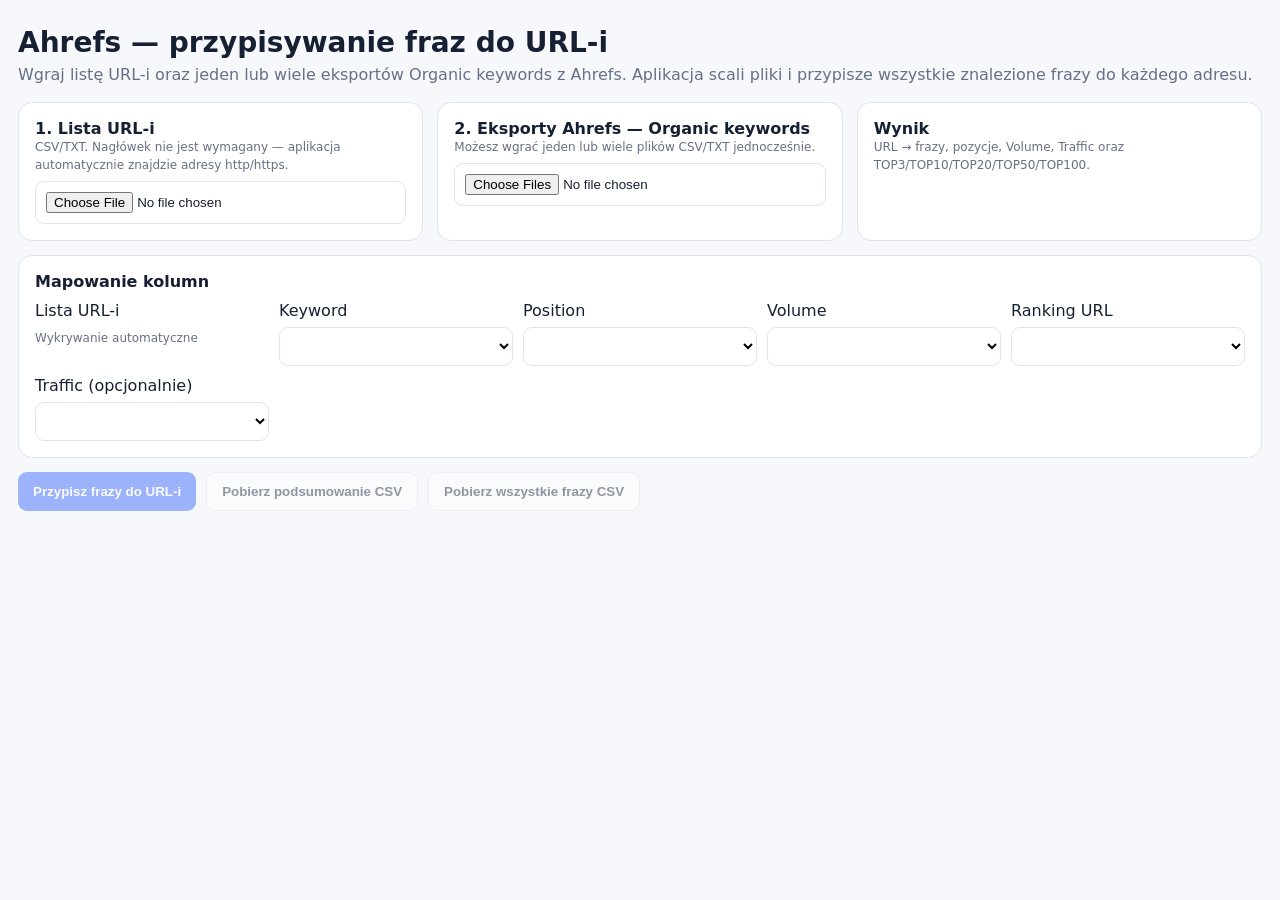
==== app.html @ c2acf561 "Copy keyword list to clipboard" ====
<!doctype html><html lang="pl"><head><meta charset="utf-8"><meta name="viewport" content="width=device-width,initial-scale=1"><title>Ahrefs URL Keywords</title><style>:root{--bg:#f6f8fc;--card:#fff;--text:#172033;--muted:#667085;--line:#dfe5ee;--accent:#315efb;--good:#137a4b;--bad:#c43f3f}*{box-sizing:border-box}body{margin:0;font-family:Inter,system-ui,Arial;background:var(--bg);color:var(--text)}.wrap{max-width:1450px;margin:26px auto;padding:0 18px}.card{background:#fff;border:1px solid var(--line);border-radius:14px;padding:16px;margin-bottom:14px}h1{margin:0 0 6px;font-size:28px}.lead,.help,.status{color:var(--muted)}.lead{margin:0 0 18px}.help,.status{font-size:12px;line-height:1.5}.grid{display:grid;grid-template-columns:repeat(3,1fr);gap:14px}.actions{display:flex;gap:10px;flex-wrap:wrap;margin:10px 0}button{border:0;border-radius:9px;padding:11px 15px;font-weight:700;cursor:pointer}.primary{background:var(--accent);color:#fff}.secondary{background:#fff;border:1px solid var(--line);color:var(--text)}button:disabled{opacity:.45;cursor:not-allowed}input,select{width:100%;padding:10px;border:1px solid var(--line);border-radius:9px;background:#fff;margin-top:7px}.mapping{display:grid;grid-template-columns:repeat(5,1fr);gap:10px}.hidden{display:none!important}.kpis{display:grid;grid-template-columns:repeat(6,1fr);gap:10px}.kpi{background:#fff;border:1px solid var(--line);border-radius:12px;padding:12px}.kpi .v{font-size:22px;font-weight:800}.toolbar{display:flex;gap:10px;align-items:center;flex-wrap:wrap;margin:12px 0}.toolbar input{max-width:320px;margin:0}.toolbar select{max-width:220px;margin:0}.tablewrap{max-height:590px;overflow:auto;border:1px solid var(--line);border-radius:12px;background:#fff}table{width:100%;border-collapse:collapse;font-size:12.5px}th,td{padding:8px 9px;border-bottom:1px solid var(--line);text-align:left;vertical-align:top}th{position:sticky;top:0;background:#fafbfc;z-index:2}.good{color:var(--good)}.bad{color:var(--bad)}.keyword-details{background:#fbfcff;border:1px solid var(--line);border-radius:10px;padding:12px}.details-row td{background:#fbfcff}@media(max-width:900px){.grid,.mapping,.kpis{grid-template-columns:1fr 1fr}}@media(max-width:600px){.grid,.mapping,.kpis{grid-template-columns:1fr}}</style></head><body><div class="wrap"><h1>Ahrefs — przypisywanie fraz do URL-i</h1><p class="lead">Wgraj listę URL-i oraz jeden lub wiele eksportów Organic keywords z Ahrefs. Aplikacja scali pliki i przypisze wszystkie znalezione frazy do każdego adresu.</p><div class="grid"><div class="card"><strong>1. Lista URL-i</strong><div class="help">CSV/TXT. Nagłówek nie jest wymagany — aplikacja automatycznie znajdzie adresy http/https.</div><input id="aCatFile" type="file" accept=".csv,.txt"><div id="aCatStatus" class="status"></div></div><div class="card"><strong>2. Eksporty Ahrefs — Organic keywords</strong><div class="help">Możesz wgrać jeden lub wiele plików CSV/TXT jednocześnie.</div><input id="aAhrefsFile" type="file" accept=".csv,.txt" multiple><div id="aAhrefsStatus" class="status"></div><div id="aAhrefsFilesList" class="help" style="margin-top:6px"></div></div><div class="card"><strong>Wynik</strong><div class="help">URL → frazy, pozycje, Volume, Traffic oraz TOP3/TOP10/TOP20/TOP50/TOP100.</div></div></div><div class="card"><strong>Mapowanie kolumn</strong><div class="mapping" style="margin-top:10px"><div><label>Lista URL-i</label><div class="help" style="margin-top:9px">Wykrywanie automatyczne</div></div><div><label>Keyword</label><select id="aKw"></select></div><div><label>Position</label><select id="aPos"></select></div><div><label>Volume</label><select id="aVol"></select></div><div><label>Ranking URL</label><select id="aUrl"></select></div></div><div class="mapping" style="margin-top:10px"><div><label>Traffic (opcjonalnie)</label><select id="aTraffic"></select></div></div></div><div class="actions"><button id="assignBtn" class="primary" disabled>Przypisz frazy do URL-i</button><button id="expAssignSummary" class="secondary" disabled>Pobierz podsumowanie CSV</button><button id="expAssignKeywords" class="secondary" disabled>Pobierz wszystkie frazy CSV</button></div><div id="exportMessage" class="card" style="display:none"></div><div id="assignResults" class="hidden"><div class="kpis"><div class="kpi"><div class="help">URL-e</div><div id="kCats" class="v">0</div></div><div class="kpi"><div class="help">Z frazami</div><div id="kWith" class="v good">0</div></div><div class="kpi"><div class="help">Bez fraz</div><div id="kWithout" class="v bad">0</div></div><div class="kpi"><div class="help">Łącznie fraz</div><div id="kKeywords" class="v">0</div></div><div class="kpi"><div class="help">Frazy TOP10</div><div id="kTop10" class="v">0</div></div><div class="kpi"><div class="help">Suma Volume</div><div id="kVolume" class="v">0</div></div></div><div class="toolbar"><input id="aSearch" placeholder="Filtruj URL..."><select id="aFilter"><option value="">Wszystkie</option><option value="with">Tylko z frazami</option><option value="without">Tylko bez fraz</option></select><span id="aCount" class="help"></span></div><div class="tablewrap"><table><thead><tr><th>URL</th><th>Liczba fraz</th><th>TOP3</th><th>TOP10</th><th>TOP20</th><th>TOP50</th><th>TOP100</th><th>Suma Volume</th><th>Najlepsza pozycja</th><th>Najmocniejsza fraza</th><th>Frazy dla URL-a</th></tr></thead><tbody id="assignBody"></tbody></table></div></div></div><script>const S={aCats:null,detectedUrls:[],aAhrefsFiles:[],aAhrefs:null,assignSummary:[],assignKeywords:[]};const $=id=>document.getElementById(id);function normUrl(x){try{let s=(x||'').trim().replace(/\/+$/,'');let u=new URL(s);u.hash='';u.search='';return(u.origin+u.pathname).replace(/\/+$/,'').toLowerCase()}catch(e){return(x||'').trim().replace(/\/+$/,'').toLowerCase()}}function looksLikeUrl(x){const s=String(x??'').replace(/^\uFEFF/,'').trim().replace(/^["']|["']$/g,'');return/^https?:\/\/[^ ]+/i.test(s)||/^www\.[^ ]+/i.test(s)}function cleanPossibleUrl(x){let s=String(x??'').replace(/^\uFEFF/,'').trim().replace(/^["']|["']$/g,'').trim();if(/^www\./i.test(s))s='https://'+s;return s}function extractUrlsFromParsed(parsed){if(!parsed)return[];const found=[];for(const h of(parsed.headers||[]))if(looksLikeUrl(h))found.push(normUrl(cleanPossibleUrl(h)));for(const row of(parsed.data||[]))for(const value of Object.values(row))if(looksLikeUrl(value))found.push(normUrl(cleanPossibleUrl(value)));return[...new Set(found.filter(x=>/^https?:\/\//i.test(x)))]}function num(x,d=0){let n=parseFloat(String(x??'').replace(/\s/g,'').replace(',','.'));return Number.isFinite(n)?n:d}function detectDelim(t){let f=(t.split(/\r?\n/).find(x=>x.trim())||''),a=[',',';','\t'];return a.sort((x,y)=>(f.split(y).length-f.split(x).length))[0]}function parseCSV(text){const d=detectDelim(text),rows=[];let row=[],field='',q=false;for(let i=0;i<text.length;i++){let ch=text[i],nx=text[i+1];if(ch==='"'){if(q&&nx==='"'){field+='"';i++}else q=!q}else if(ch===d&&!q){row.push(field);field=''}else if((ch==='\n'||ch==='\r')&&!q){if(ch==='\r'&&nx==='\n')i++;row.push(field);field='';if(row.some(v=>v!==''))rows.push(row);row=[]}else field+=ch}if(field||row.length){row.push(field);rows.push(row)}const headers=(rows[0]||[]).map((x,i)=>(i===0?x.replace(/^\uFEFF/,''):x).trim()),data=rows.slice(1).map(r=>Object.fromEntries(headers.map((h,i)=>[h,(r[i]??'').replace(/^\uFEFF/,'').trim()])));return{headers,data}}function bestHeader(h,keys){let l=h.map(x=>x.toLowerCase());for(const k of keys){let i=l.findIndex(x=>x===k);if(i>=0)return h[i]}for(const k of keys){let i=l.findIndex(x=>x.includes(k));if(i>=0)return h[i]}return h[0]||''}function opts(sel,h,p,optional=false){sel.innerHTML=(optional?'<option value="">— brak —</option>':'')+h.map(x=>`<option>${x}</option>`).join('');if(h.includes(p))sel.value=p}async function readFile(input){let f=input.files[0];if(!f)return null;return parseCSV(await f.text())}async function readFiles(input){const files=[...input.files];if(!files.length)return{files:[],merged:null};const parsed=[];for(const f of files)parsed.push({name:f.name,parsed:parseCSV(await f.text())});const firstHeaders=parsed[0].parsed.headers,mergedData=[];for(const item of parsed)for(const row of item.parsed.data)mergedData.push({...row,__source_file:item.name});return{files:parsed,merged:{headers:firstHeaders,data:mergedData}}}function csvEscape(v){let s=String(v??'');return/[;"\n\r]/.test(s)?'"'+s.replace(/"/g,'""')+'"':s}function downloadCSV(name,rows,cols){if(!rows?.length){alert('Brak danych do pobrania.');return}const lines=[cols.map(x=>csvEscape(x[1])).join(';')];for(const r of rows)lines.push(cols.map(x=>csvEscape(r[x[0]])).join(';'));const blob=new Blob(['\ufeff'+lines.join('\r\n')],{type:'text/csv;charset=utf-8;'}),url=URL.createObjectURL(blob),a=document.createElement('a');a.href=url;a.download=name;document.body.appendChild(a);a.click();setTimeout(()=>{a.remove();URL.revokeObjectURL(url)},2000)}function safeFileName(url){try{const u=new URL(url);return(u.hostname+u.pathname).replace(/[^a-zA-Z0-9._-]+/g,'_').slice(0,150)||'url'}catch{return'url'}}function showMessage(t){$('exportMessage').style.display='block';$('exportMessage').textContent=t}function downloadKeywordsForUrl(url){downloadCSV('FRAZY_'+safeFileName(url)+'.csv',S.assignKeywords.filter(x=>x.url===url),[['url','URL'],['keyword','Fraza'],['position','Pozycja'],['volume','Volume'],['traffic','Traffic'],['sourceFile','Plik źródłowy']])}function downloadOnlyKeywordList(url){downloadCSV('LISTA_FRAZ_'+safeFileName(url)+'.csv',S.assignKeywords.filter(x=>x.url===url).sort((a,b)=>a.position-b.position||b.volume-a.volume).map(x=>({keyword:x.keyword})),[['keyword','Fraza']])}$('aCatFile').onchange=async()=>{S.aCats=await readFile($('aCatFile'));S.detectedUrls=extractUrlsFromParsed(S.aCats);$('aCatStatus').textContent=`Wykryto ${S.detectedUrls.length.toLocaleString('pl-PL')} unikalnych URL-i`;$('assignBtn').disabled=!(S.detectedUrls.length&&S.aAhrefs)};$('aAhrefsFile').onchange=async()=>{const loaded=await readFiles($('aAhrefsFile'));S.aAhrefsFiles=loaded.files;S.aAhrefs=loaded.merged;if(!S.aAhrefs)return;const h=S.aAhrefs.headers;$('aAhrefsStatus').textContent=`${S.aAhrefsFiles.length} plik(ów) • ${S.aAhrefs.data.length.toLocaleString('pl-PL')} wierszy łącznie`;$('aAhrefsFilesList').textContent=S.aAhrefsFiles.map(x=>`${x.name} (${x.parsed.data.length.toLocaleString('pl-PL')} wierszy)`).join(' • ');opts($('aKw'),h,bestHeader(h,['keyword','fraza','query']));opts($('aPos'),h,bestHeader(h,['position','pos','pozycja']));opts($('aVol'),h,bestHeader(h,['volume','search volume','wolumen']));opts($('aUrl'),h,bestHeader(h,['url','current url','ranking url']));opts($('aTraffic'),h,bestHeader(h,['traffic','organic traffic']),true);$('assignBtn').disabled=!(S.detectedUrls.length&&S.aAhrefs)};$('assignBtn').onclick=()=>{const cats=[...S.detectedUrls],set=new Set(cats),best=new Map();for(const r of S.aAhrefs.data){let url=normUrl(r[$('aUrl').value]);if(!set.has(url))continue;let kw=(r[$('aKw').value]||'').trim();if(!kw)continue;let o={url,keyword:kw,position:num(r[$('aPos').value],101),volume:num(r[$('aVol').value],0),traffic:$('aTraffic').value?num(r[$('aTraffic').value],0):0,sourceFile:r.__source_file||''},key=url+'|||'+kw.toLowerCase(),p=best.get(key);if(!p||o.position<p.position)best.set(key,o)}S.assignKeywords=[...best.values()].sort((a,b)=>a.url.localeCompare(b.url)||a.position-b.position);let by=new Map();for(const r of S.assignKeywords){if(!by.has(r.url))by.set(r.url,[]);by.get(r.url).push(r)}S.assignSummary=cats.map(url=>{let rr=by.get(url)||[],strongest=rr.length?[...rr].sort((a,b)=>b.volume-a.volume||a.position-b.position)[0].keyword:'';return{url,keywords:rr.length,top3:rr.filter(x=>x.position<=3).length,top10:rr.filter(x=>x.position<=10).length,top20:rr.filter(x=>x.position<=20).length,top50:rr.filter(x=>x.position<=50).length,top100:rr.filter(x=>x.position<=100).length,sumVolume:rr.reduce((s,x)=>s+x.volume,0),bestPos:rr.length?Math.min(...rr.map(x=>x.position)):'',strongest}});renderAssign();$('assignResults').classList.remove('hidden');$('expAssignSummary').disabled=$('expAssignKeywords').disabled=false;$('kCats').textContent=cats.length;$('kWith').textContent=S.assignSummary.filter(x=>x.keywords>0).length;$('kWithout').textContent=S.assignSummary.filter(x=>x.keywords===0).length;$('kKeywords').textContent=S.assignKeywords.length;$('kTop10').textContent=S.assignKeywords.filter(x=>x.position<=10).length;$('kVolume').textContent=Math.round(S.assignKeywords.reduce((s,x)=>s+x.volume,0)).toLocaleString('pl-PL');showMessage(`Analiza zakończona: ${cats.length} URL-i, ${S.assignSummary.filter(x=>x.keywords>0).length} z przypisanymi frazami.`)};function renderAssign(){let q=$('aSearch').value.trim().toLowerCase(),f=$('aFilter').value,rows=S.assignSummary.filter(x=>(!q||x.url.includes(q))&&(!f||(f==='with'?x.keywords>0:x.keywords===0)));rows.sort((a,b)=>b.keywords-a.keywords||b.sumVolume-a.sumVolume);$('assignBody').innerHTML=rows.map((x,idx)=>{const detailId='details_'+idx,rowKeywords=S.assignKeywords.filter(r=>r.url===x.url).sort((a,b)=>a.position-b.position||b.volume-a.volume),details=rowKeywords.length?`<div class="keyword-details hidden" id="${detailId}"><div style="display:flex;justify-content:space-between;gap:10px;align-items:center;flex-wrap:wrap;margin-bottom:10px"><div><strong>Frazy przypisane do URL-a (${rowKeywords.length})</strong> <button class="secondary keyword-list-download" data-url="${encodeURIComponent(x.url)}" style="padding:5px 9px;font-size:11px">Pobierz frazy</button></div><button class="secondary per-url-download" data-url="${encodeURIComponent(x.url)}" style="padding:7px 10px">Pobierz pełny CSV</button></div><div class="tablewrap" style="max-height:320px"><table><thead><tr><th>Fraza</th><th>Pozycja</th><th>Volume</th><th>Traffic</th><th>Plik źródłowy</th></tr></thead><tbody>${rowKeywords.map(r=>`<tr><td>${r.keyword}</td><td>${r.position}</td><td>${Math.round(r.volume).toLocaleString('pl-PL')}</td><td>${Math.round(r.traffic).toLocaleString('pl-PL')}</td><td>${r.sourceFile}</td></tr>`).join('')}</tbody></table></div></div>`:'<div class="help">Brak fraz dla tego URL-a.</div>';return`<tr><td>${x.url}</td><td>${x.keywords}</td><td>${x.top3}</td><td>${x.top10}</td><td>${x.top20}</td><td>${x.top50}</td><td>${x.top100}</td><td>${Math.round(x.sumVolume).toLocaleString('pl-PL')}</td><td>${x.bestPos}</td><td>${x.strongest}</td><td>${x.keywords?`<button class="secondary show-keywords" data-target="${detailId}" style="padding:7px 10px">Pokaż frazy (${x.keywords})</button>`:'<button class="secondary" disabled style="padding:7px 10px">Brak fraz</button>'}</td></tr><tr class="details-row"><td colspan="11" style="padding:0"><div style="padding:0 10px 10px">${details}</div></td></tr>`}).join('');$('aCount').textContent=`Widoczne: ${rows.length} / ${S.assignSummary.length}`;document.querySelectorAll('.show-keywords').forEach(btn=>btn.onclick=()=>{const el=$(btn.dataset.target),hidden=el.classList.contains('hidden');el.classList.toggle('hidden');btn.textContent=hidden?btn.textContent.replace('Pokaż frazy','Ukryj frazy'):btn.textContent.replace('Ukryj frazy','Pokaż frazy')});document.querySelectorAll('.keyword-list-download').forEach(btn=>btn.onclick=()=>downloadOnlyKeywordList(decodeURIComponent(btn.dataset.url)));document.querySelectorAll('.per-url-download').forEach(btn=>btn.onclick=()=>downloadKeywordsForUrl(decodeURIComponent(btn.dataset.url)))}$('aSearch').oninput=renderAssign;$('aFilter').onchange=renderAssign;$('expAssignSummary').onclick=()=>downloadCSV('URL_PODSUMOWANIE.csv',S.assignSummary,[['url','URL'],['keywords','Liczba fraz'],['top3','TOP3'],['top10','TOP10'],['top20','TOP20'],['top50','TOP50'],['top100','TOP100'],['sumVolume','Suma Volume'],['bestPos','Najlepsza pozycja'],['strongest','Najmocniejsza fraza']]);$('expAssignKeywords').onclick=()=>downloadCSV('WSZYSTKIE_URL_FRAZY.csv',S.assignKeywords,[['url','URL'],['keyword','Fraza'],['position','Pozycja'],['volume','Volume'],['traffic','Traffic'],['sourceFile','Plik źródłowy']]);</script></body></html>
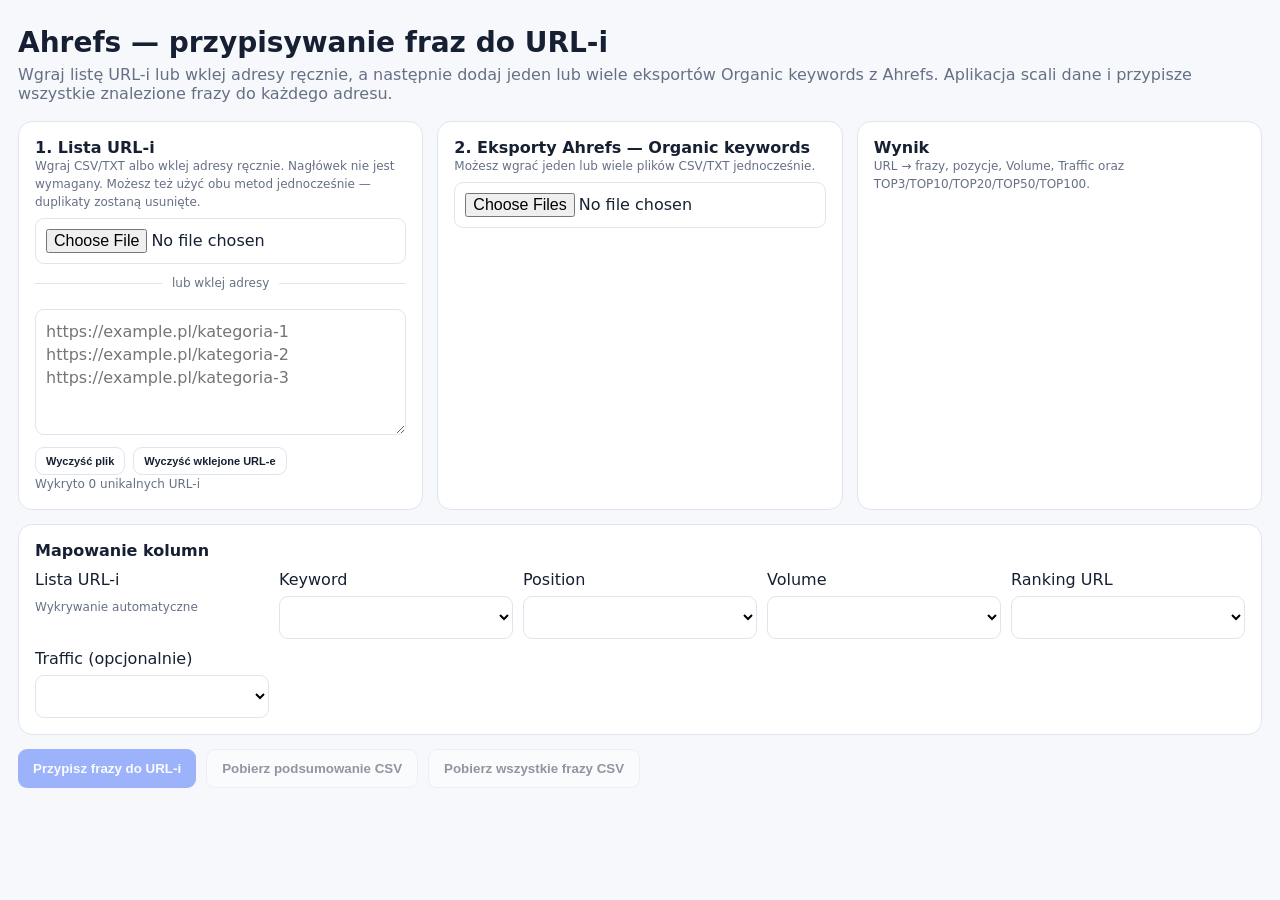
==== commit 46767a7f: "Dodaj ręczne wklejanie listy URL-i" ====
--- a/app.html
+++ b/app.html
@@ -1 +1,97 @@
-<!doctype html><html lang="pl"><head><meta charset="utf-8"><meta name="viewport" content="width=device-width,initial-scale=1"><title>Ahrefs URL Keywords</title><style>:root{--bg:#f6f8fc;--card:#fff;--text:#172033;--muted:#667085;--line:#dfe5ee;--accent:#315efb;--good:#137a4b;--bad:#c43f3f}*{box-sizing:border-box}body{margin:0;font-family:Inter,system-ui,Arial;background:var(--bg);color:var(--text)}.wrap{max-width:1450px;margin:26px auto;padding:0 18px}.card{background:#fff;border:1px solid var(--line);border-radius:14px;padding:16px;margin-bottom:14px}h1{margin:0 0 6px;font-size:28px}.lead,.help,.status{color:var(--muted)}.lead{margin:0 0 18px}.help,.status{font-size:12px;line-height:1.5}.grid{display:grid;grid-template-columns:repeat(3,1fr);gap:14px}.actions{display:flex;gap:10px;flex-wrap:wrap;margin:10px 0}button{border:0;border-radius:9px;padding:11px 15px;font-weight:700;cursor:pointer}.primary{background:var(--accent);color:#fff}.secondary{background:#fff;border:1px solid var(--line);color:var(--text)}button:disabled{opacity:.45;cursor:not-allowed}input,select{width:100%;padding:10px;border:1px solid var(--line);border-radius:9px;background:#fff;margin-top:7px}.mapping{display:grid;grid-template-columns:repeat(5,1fr);gap:10px}.hidden{display:none!important}.kpis{display:grid;grid-template-columns:repeat(6,1fr);gap:10px}.kpi{background:#fff;border:1px solid var(--line);border-radius:12px;padding:12px}.kpi .v{font-size:22px;font-weight:800}.toolbar{display:flex;gap:10px;align-items:center;flex-wrap:wrap;margin:12px 0}.toolbar input{max-width:320px;margin:0}.toolbar select{max-width:220px;margin:0}.tablewrap{max-height:590px;overflow:auto;border:1px solid var(--line);border-radius:12px;background:#fff}table{width:100%;border-collapse:collapse;font-size:12.5px}th,td{padding:8px 9px;border-bottom:1px solid var(--line);text-align:left;vertical-align:top}th{position:sticky;top:0;background:#fafbfc;z-index:2}.good{color:var(--good)}.bad{color:var(--bad)}.keyword-details{background:#fbfcff;border:1px solid var(--line);border-radius:10px;padding:12px}.details-row td{background:#fbfcff}@media(max-width:900px){.grid,.mapping,.kpis{grid-template-columns:1fr 1fr}}@media(max-width:600px){.grid,.mapping,.kpis{grid-template-columns:1fr}}</style></head><body><div class="wrap"><h1>Ahrefs — przypisywanie fraz do URL-i</h1><p class="lead">Wgraj listę URL-i oraz jeden lub wiele eksportów Organic keywords z Ahrefs. Aplikacja scali pliki i przypisze wszystkie znalezione frazy do każdego adresu.</p><div class="grid"><div class="card"><strong>1. Lista URL-i</strong><div class="help">CSV/TXT. Nagłówek nie jest wymagany — aplikacja automatycznie znajdzie adresy http/https.</div><input id="aCatFile" type="file" accept=".csv,.txt"><div id="aCatStatus" class="status"></div></div><div class="card"><strong>2. Eksporty Ahrefs — Organic keywords</strong><div class="help">Możesz wgrać jeden lub wiele plików CSV/TXT jednocześnie.</div><input id="aAhrefsFile" type="file" accept=".csv,.txt" multiple><div id="aAhrefsStatus" class="status"></div><div id="aAhrefsFilesList" class="help" style="margin-top:6px"></div></div><div class="card"><strong>Wynik</strong><div class="help">URL → frazy, pozycje, Volume, Traffic oraz TOP3/TOP10/TOP20/TOP50/TOP100.</div></div></div><div class="card"><strong>Mapowanie kolumn</strong><div class="mapping" style="margin-top:10px"><div><label>Lista URL-i</label><div class="help" style="margin-top:9px">Wykrywanie automatyczne</div></div><div><label>Keyword</label><select id="aKw"></select></div><div><label>Position</label><select id="aPos"></select></div><div><label>Volume</label><select id="aVol"></select></div><div><label>Ranking URL</label><select id="aUrl"></select></div></div><div class="mapping" style="margin-top:10px"><div><label>Traffic (opcjonalnie)</label><select id="aTraffic"></select></div></div></div><div class="actions"><button id="assignBtn" class="primary" disabled>Przypisz frazy do URL-i</button><button id="expAssignSummary" class="secondary" disabled>Pobierz podsumowanie CSV</button><button id="expAssignKeywords" class="secondary" disabled>Pobierz wszystkie frazy CSV</button></div><div id="exportMessage" class="card" style="display:none"></div><div id="assignResults" class="hidden"><div class="kpis"><div class="kpi"><div class="help">URL-e</div><div id="kCats" class="v">0</div></div><div class="kpi"><div class="help">Z frazami</div><div id="kWith" class="v good">0</div></div><div class="kpi"><div class="help">Bez fraz</div><div id="kWithout" class="v bad">0</div></div><div class="kpi"><div class="help">Łącznie fraz</div><div id="kKeywords" class="v">0</div></div><div class="kpi"><div class="help">Frazy TOP10</div><div id="kTop10" class="v">0</div></div><div class="kpi"><div class="help">Suma Volume</div><div id="kVolume" class="v">0</div></div></div><div class="toolbar"><input id="aSearch" placeholder="Filtruj URL..."><select id="aFilter"><option value="">Wszystkie</option><option value="with">Tylko z frazami</option><option value="without">Tylko bez fraz</option></select><span id="aCount" class="help"></span></div><div class="tablewrap"><table><thead><tr><th>URL</th><th>Liczba fraz</th><th>TOP3</th><th>TOP10</th><th>TOP20</th><th>TOP50</th><th>TOP100</th><th>Suma Volume</th><th>Najlepsza pozycja</th><th>Najmocniejsza fraza</th><th>Frazy dla URL-a</th></tr></thead><tbody id="assignBody"></tbody></table></div></div></div><script>const S={aCats:null,detectedUrls:[],aAhrefsFiles:[],aAhrefs:null,assignSummary:[],assignKeywords:[]};const $=id=>document.getElementById(id);function normUrl(x){try{let s=(x||'').trim().replace(/\/+$/,'');let u=new URL(s);u.hash='';u.search='';return(u.origin+u.pathname).replace(/\/+$/,'').toLowerCase()}catch(e){return(x||'').trim().replace(/\/+$/,'').toLowerCase()}}function looksLikeUrl(x){const s=String(x??'').replace(/^\uFEFF/,'').trim().replace(/^["']|["']$/g,'');return/^https?:\/\/[^ ]+/i.test(s)||/^www\.[^ ]+/i.test(s)}function cleanPossibleUrl(x){let s=String(x??'').replace(/^\uFEFF/,'').trim().replace(/^["']|["']$/g,'').trim();if(/^www\./i.test(s))s='https://'+s;return s}function extractUrlsFromParsed(parsed){if(!parsed)return[];const found=[];for(const h of(parsed.headers||[]))if(looksLikeUrl(h))found.push(normUrl(cleanPossibleUrl(h)));for(const row of(parsed.data||[]))for(const value of Object.values(row))if(looksLikeUrl(value))found.push(normUrl(cleanPossibleUrl(value)));return[...new Set(found.filter(x=>/^https?:\/\//i.test(x)))]}function num(x,d=0){let n=parseFloat(String(x??'').replace(/\s/g,'').replace(',','.'));return Number.isFinite(n)?n:d}function detectDelim(t){let f=(t.split(/\r?\n/).find(x=>x.trim())||''),a=[',',';','\t'];return a.sort((x,y)=>(f.split(y).length-f.split(x).length))[0]}function parseCSV(text){const d=detectDelim(text),rows=[];let row=[],field='',q=false;for(let i=0;i<text.length;i++){let ch=text[i],nx=text[i+1];if(ch==='"'){if(q&&nx==='"'){field+='"';i++}else q=!q}else if(ch===d&&!q){row.push(field);field=''}else if((ch==='\n'||ch==='\r')&&!q){if(ch==='\r'&&nx==='\n')i++;row.push(field);field='';if(row.some(v=>v!==''))rows.push(row);row=[]}else field+=ch}if(field||row.length){row.push(field);rows.push(row)}const headers=(rows[0]||[]).map((x,i)=>(i===0?x.replace(/^\uFEFF/,''):x).trim()),data=rows.slice(1).map(r=>Object.fromEntries(headers.map((h,i)=>[h,(r[i]??'').replace(/^\uFEFF/,'').trim()])));return{headers,data}}function bestHeader(h,keys){let l=h.map(x=>x.toLowerCase());for(const k of keys){let i=l.findIndex(x=>x===k);if(i>=0)return h[i]}for(const k of keys){let i=l.findIndex(x=>x.includes(k));if(i>=0)return h[i]}return h[0]||''}function opts(sel,h,p,optional=false){sel.innerHTML=(optional?'<option value="">— brak —</option>':'')+h.map(x=>`<option>${x}</option>`).join('');if(h.includes(p))sel.value=p}async function readFile(input){let f=input.files[0];if(!f)return null;return parseCSV(await f.text())}async function readFiles(input){const files=[...input.files];if(!files.length)return{files:[],merged:null};const parsed=[];for(const f of files)parsed.push({name:f.name,parsed:parseCSV(await f.text())});const firstHeaders=parsed[0].parsed.headers,mergedData=[];for(const item of parsed)for(const row of item.parsed.data)mergedData.push({...row,__source_file:item.name});return{files:parsed,merged:{headers:firstHeaders,data:mergedData}}}function csvEscape(v){let s=String(v??'');return/[;"\n\r]/.test(s)?'"'+s.replace(/"/g,'""')+'"':s}function downloadCSV(name,rows,cols){if(!rows?.length){alert('Brak danych do pobrania.');return}const lines=[cols.map(x=>csvEscape(x[1])).join(';')];for(const r of rows)lines.push(cols.map(x=>csvEscape(r[x[0]])).join(';'));const blob=new Blob(['\ufeff'+lines.join('\r\n')],{type:'text/csv;charset=utf-8;'}),url=URL.createObjectURL(blob),a=document.createElement('a');a.href=url;a.download=name;document.body.appendChild(a);a.click();setTimeout(()=>{a.remove();URL.revokeObjectURL(url)},2000)}function safeFileName(url){try{const u=new URL(url);return(u.hostname+u.pathname).replace(/[^a-zA-Z0-9._-]+/g,'_').slice(0,150)||'url'}catch{return'url'}}function showMessage(t){$('exportMessage').style.display='block';$('exportMessage').textContent=t}function downloadKeywordsForUrl(url){downloadCSV('FRAZY_'+safeFileName(url)+'.csv',S.assignKeywords.filter(x=>x.url===url),[['url','URL'],['keyword','Fraza'],['position','Pozycja'],['volume','Volume'],['traffic','Traffic'],['sourceFile','Plik źródłowy']])}function downloadOnlyKeywordList(url){downloadCSV('LISTA_FRAZ_'+safeFileName(url)+'.csv',S.assignKeywords.filter(x=>x.url===url).sort((a,b)=>a.position-b.position||b.volume-a.volume).map(x=>({keyword:x.keyword})),[['keyword','Fraza']])}$('aCatFile').onchange=async()=>{S.aCats=await readFile($('aCatFile'));S.detectedUrls=extractUrlsFromParsed(S.aCats);$('aCatStatus').textContent=`Wykryto ${S.detectedUrls.length.toLocaleString('pl-PL')} unikalnych URL-i`;$('assignBtn').disabled=!(S.detectedUrls.length&&S.aAhrefs)};$('aAhrefsFile').onchange=async()=>{const loaded=await readFiles($('aAhrefsFile'));S.aAhrefsFiles=loaded.files;S.aAhrefs=loaded.merged;if(!S.aAhrefs)return;const h=S.aAhrefs.headers;$('aAhrefsStatus').textContent=`${S.aAhrefsFiles.length} plik(ów) • ${S.aAhrefs.data.length.toLocaleString('pl-PL')} wierszy łącznie`;$('aAhrefsFilesList').textContent=S.aAhrefsFiles.map(x=>`${x.name} (${x.parsed.data.length.toLocaleString('pl-PL')} wierszy)`).join(' • ');opts($('aKw'),h,bestHeader(h,['keyword','fraza','query']));opts($('aPos'),h,bestHeader(h,['position','pos','pozycja']));opts($('aVol'),h,bestHeader(h,['volume','search volume','wolumen']));opts($('aUrl'),h,bestHeader(h,['url','current url','ranking url']));opts($('aTraffic'),h,bestHeader(h,['traffic','organic traffic']),true);$('assignBtn').disabled=!(S.detectedUrls.length&&S.aAhrefs)};$('assignBtn').onclick=()=>{const cats=[...S.detectedUrls],set=new Set(cats),best=new Map();for(const r of S.aAhrefs.data){let url=normUrl(r[$('aUrl').value]);if(!set.has(url))continue;let kw=(r[$('aKw').value]||'').trim();if(!kw)continue;let o={url,keyword:kw,position:num(r[$('aPos').value],101),volume:num(r[$('aVol').value],0),traffic:$('aTraffic').value?num(r[$('aTraffic').value],0):0,sourceFile:r.__source_file||''},key=url+'|||'+kw.toLowerCase(),p=best.get(key);if(!p||o.position<p.position)best.set(key,o)}S.assignKeywords=[...best.values()].sort((a,b)=>a.url.localeCompare(b.url)||a.position-b.position);let by=new Map();for(const r of S.assignKeywords){if(!by.has(r.url))by.set(r.url,[]);by.get(r.url).push(r)}S.assignSummary=cats.map(url=>{let rr=by.get(url)||[],strongest=rr.length?[...rr].sort((a,b)=>b.volume-a.volume||a.position-b.position)[0].keyword:'';return{url,keywords:rr.length,top3:rr.filter(x=>x.position<=3).length,top10:rr.filter(x=>x.position<=10).length,top20:rr.filter(x=>x.position<=20).length,top50:rr.filter(x=>x.position<=50).length,top100:rr.filter(x=>x.position<=100).length,sumVolume:rr.reduce((s,x)=>s+x.volume,0),bestPos:rr.length?Math.min(...rr.map(x=>x.position)):'',strongest}});renderAssign();$('assignResults').classList.remove('hidden');$('expAssignSummary').disabled=$('expAssignKeywords').disabled=false;$('kCats').textContent=cats.length;$('kWith').textContent=S.assignSummary.filter(x=>x.keywords>0).length;$('kWithout').textContent=S.assignSummary.filter(x=>x.keywords===0).length;$('kKeywords').textContent=S.assignKeywords.length;$('kTop10').textContent=S.assignKeywords.filter(x=>x.position<=10).length;$('kVolume').textContent=Math.round(S.assignKeywords.reduce((s,x)=>s+x.volume,0)).toLocaleString('pl-PL');showMessage(`Analiza zakończona: ${cats.length} URL-i, ${S.assignSummary.filter(x=>x.keywords>0).length} z przypisanymi frazami.`)};function renderAssign(){let q=$('aSearch').value.trim().toLowerCase(),f=$('aFilter').value,rows=S.assignSummary.filter(x=>(!q||x.url.includes(q))&&(!f||(f==='with'?x.keywords>0:x.keywords===0)));rows.sort((a,b)=>b.keywords-a.keywords||b.sumVolume-a.sumVolume);$('assignBody').innerHTML=rows.map((x,idx)=>{const detailId='details_'+idx,rowKeywords=S.assignKeywords.filter(r=>r.url===x.url).sort((a,b)=>a.position-b.position||b.volume-a.volume),details=rowKeywords.length?`<div class="keyword-details hidden" id="${detailId}"><div style="display:flex;justify-content:space-between;gap:10px;align-items:center;flex-wrap:wrap;margin-bottom:10px"><div><strong>Frazy przypisane do URL-a (${rowKeywords.length})</strong> <button class="secondary keyword-list-download" data-url="${encodeURIComponent(x.url)}" style="padding:5px 9px;font-size:11px">Pobierz frazy</button></div><button class="secondary per-url-download" data-url="${encodeURIComponent(x.url)}" style="padding:7px 10px">Pobierz pełny CSV</button></div><div class="tablewrap" style="max-height:320px"><table><thead><tr><th>Fraza</th><th>Pozycja</th><th>Volume</th><th>Traffic</th><th>Plik źródłowy</th></tr></thead><tbody>${rowKeywords.map(r=>`<tr><td>${r.keyword}</td><td>${r.position}</td><td>${Math.round(r.volume).toLocaleString('pl-PL')}</td><td>${Math.round(r.traffic).toLocaleString('pl-PL')}</td><td>${r.sourceFile}</td></tr>`).join('')}</tbody></table></div></div>`:'<div class="help">Brak fraz dla tego URL-a.</div>';return`<tr><td>${x.url}</td><td>${x.keywords}</td><td>${x.top3}</td><td>${x.top10}</td><td>${x.top20}</td><td>${x.top50}</td><td>${x.top100}</td><td>${Math.round(x.sumVolume).toLocaleString('pl-PL')}</td><td>${x.bestPos}</td><td>${x.strongest}</td><td>${x.keywords?`<button class="secondary show-keywords" data-target="${detailId}" style="padding:7px 10px">Pokaż frazy (${x.keywords})</button>`:'<button class="secondary" disabled style="padding:7px 10px">Brak fraz</button>'}</td></tr><tr class="details-row"><td colspan="11" style="padding:0"><div style="padding:0 10px 10px">${details}</div></td></tr>`}).join('');$('aCount').textContent=`Widoczne: ${rows.length} / ${S.assignSummary.length}`;document.querySelectorAll('.show-keywords').forEach(btn=>btn.onclick=()=>{const el=$(btn.dataset.target),hidden=el.classList.contains('hidden');el.classList.toggle('hidden');btn.textContent=hidden?btn.textContent.replace('Pokaż frazy','Ukryj frazy'):btn.textContent.replace('Ukryj frazy','Pokaż frazy')});document.querySelectorAll('.keyword-list-download').forEach(btn=>btn.onclick=()=>downloadOnlyKeywordList(decodeURIComponent(btn.dataset.url)));document.querySelectorAll('.per-url-download').forEach(btn=>btn.onclick=()=>downloadKeywordsForUrl(decodeURIComponent(btn.dataset.url)))}$('aSearch').oninput=renderAssign;$('aFilter').onchange=renderAssign;$('expAssignSummary').onclick=()=>downloadCSV('URL_PODSUMOWANIE.csv',S.assignSummary,[['url','URL'],['keywords','Liczba fraz'],['top3','TOP3'],['top10','TOP10'],['top20','TOP20'],['top50','TOP50'],['top100','TOP100'],['sumVolume','Suma Volume'],['bestPos','Najlepsza pozycja'],['strongest','Najmocniejsza fraza']]);$('expAssignKeywords').onclick=()=>downloadCSV('WSZYSTKIE_URL_FRAZY.csv',S.assignKeywords,[['url','URL'],['keyword','Fraza'],['position','Pozycja'],['volume','Volume'],['traffic','Traffic'],['sourceFile','Plik źródłowy']]);</script></body></html>+<!doctype html>
+<html lang="pl">
+<head>
+<meta charset="utf-8">
+<meta name="viewport" content="width=device-width,initial-scale=1">
+<title>Ahrefs URL Keywords</title>
+<style>
+:root{--bg:#f6f8fc;--card:#fff;--text:#172033;--muted:#667085;--line:#dfe5ee;--accent:#315efb;--good:#137a4b;--bad:#c43f3f}
+*{box-sizing:border-box}
+body{margin:0;font-family:Inter,system-ui,Arial;background:var(--bg);color:var(--text)}
+.wrap{max-width:1450px;margin:26px auto;padding:0 18px}
+.card{background:#fff;border:1px solid var(--line);border-radius:14px;padding:16px;margin-bottom:14px}
+h1{margin:0 0 6px;font-size:28px}
+.lead,.help,.status{color:var(--muted)}
+.lead{margin:0 0 18px}.help,.status{font-size:12px;line-height:1.5}
+.grid{display:grid;grid-template-columns:repeat(3,1fr);gap:14px}
+.actions{display:flex;gap:10px;flex-wrap:wrap;margin:10px 0}
+button{border:0;border-radius:9px;padding:11px 15px;font-weight:700;cursor:pointer}
+.primary{background:var(--accent);color:#fff}.secondary{background:#fff;border:1px solid var(--line);color:var(--text)}
+button:disabled{opacity:.45;cursor:not-allowed}
+input,select,textarea{width:100%;padding:10px;border:1px solid var(--line);border-radius:9px;background:#fff;margin-top:7px;font:inherit}
+textarea{min-height:126px;resize:vertical;line-height:1.45}
+.url-separator{display:flex;align-items:center;gap:10px;margin:12px 0;color:var(--muted);font-size:12px}
+.url-separator:before,.url-separator:after{content:"";height:1px;background:var(--line);flex:1}
+.inline-actions{display:flex;gap:8px;flex-wrap:wrap;margin-top:8px}.inline-actions button{padding:7px 10px;font-size:11px}
+.mapping{display:grid;grid-template-columns:repeat(5,1fr);gap:10px}.hidden{display:none!important}
+.kpis{display:grid;grid-template-columns:repeat(6,1fr);gap:10px}.kpi{background:#fff;border:1px solid var(--line);border-radius:12px;padding:12px}.kpi .v{font-size:22px;font-weight:800}
+.toolbar{display:flex;gap:10px;align-items:center;flex-wrap:wrap;margin:12px 0}.toolbar input{max-width:320px;margin:0}.toolbar select{max-width:220px;margin:0}
+.tablewrap{max-height:590px;overflow:auto;border:1px solid var(--line);border-radius:12px;background:#fff}
+table{width:100%;border-collapse:collapse;font-size:12.5px}th,td{padding:8px 9px;border-bottom:1px solid var(--line);text-align:left;vertical-align:top}th{position:sticky;top:0;background:#fafbfc;z-index:2}
+.good{color:var(--good)}.bad{color:var(--bad)}.keyword-details{background:#fbfcff;border:1px solid var(--line);border-radius:10px;padding:12px}.details-row td{background:#fbfcff}
+@media(max-width:900px){.grid,.mapping,.kpis{grid-template-columns:1fr 1fr}}@media(max-width:600px){.grid,.mapping,.kpis{grid-template-columns:1fr}}
+</style>
+</head>
+<body>
+<div class="wrap">
+<h1>Ahrefs — przypisywanie fraz do URL-i</h1>
+<p class="lead">Wgraj listę URL-i lub wklej adresy ręcznie, a następnie dodaj jeden lub wiele eksportów Organic keywords z Ahrefs. Aplikacja scali dane i przypisze wszystkie znalezione frazy do każdego adresu.</p>
+<div class="grid">
+  <div class="card">
+    <strong>1. Lista URL-i</strong>
+    <div class="help">Wgraj CSV/TXT albo wklej adresy ręcznie. Nagłówek nie jest wymagany. Możesz też użyć obu metod jednocześnie — duplikaty zostaną usunięte.</div>
+    <input id="aCatFile" type="file" accept=".csv,.txt">
+    <div class="url-separator">lub wklej adresy</div>
+    <textarea id="aCatPaste" placeholder="https://example.pl/kategoria-1&#10;https://example.pl/kategoria-2&#10;https://example.pl/kategoria-3"></textarea>
+    <div class="inline-actions"><button id="clearCatFile" class="secondary" type="button">Wyczyść plik</button><button id="clearCatPaste" class="secondary" type="button">Wyczyść wklejone URL-e</button></div>
+    <div id="aCatStatus" class="status"></div>
+  </div>
+  <div class="card">
+    <strong>2. Eksporty Ahrefs — Organic keywords</strong>
+    <div class="help">Możesz wgrać jeden lub wiele plików CSV/TXT jednocześnie.</div>
+    <input id="aAhrefsFile" type="file" accept=".csv,.txt" multiple>
+    <div id="aAhrefsStatus" class="status"></div><div id="aAhrefsFilesList" class="help" style="margin-top:6px"></div>
+  </div>
+  <div class="card"><strong>Wynik</strong><div class="help">URL → frazy, pozycje, Volume, Traffic oraz TOP3/TOP10/TOP20/TOP50/TOP100.</div></div>
+</div>
+<div class="card"><strong>Mapowanie kolumn</strong><div class="mapping" style="margin-top:10px"><div><label>Lista URL-i</label><div class="help" style="margin-top:9px">Wykrywanie automatyczne</div></div><div><label>Keyword</label><select id="aKw"></select></div><div><label>Position</label><select id="aPos"></select></div><div><label>Volume</label><select id="aVol"></select></div><div><label>Ranking URL</label><select id="aUrl"></select></div></div><div class="mapping" style="margin-top:10px"><div><label>Traffic (opcjonalnie)</label><select id="aTraffic"></select></div></div></div>
+<div class="actions"><button id="assignBtn" class="primary" disabled>Przypisz frazy do URL-i</button><button id="expAssignSummary" class="secondary" disabled>Pobierz podsumowanie CSV</button><button id="expAssignKeywords" class="secondary" disabled>Pobierz wszystkie frazy CSV</button></div>
+<div id="exportMessage" class="card" style="display:none"></div>
+<div id="assignResults" class="hidden"><div class="kpis"><div class="kpi"><div class="help">URL-e</div><div id="kCats" class="v">0</div></div><div class="kpi"><div class="help">Z frazami</div><div id="kWith" class="v good">0</div></div><div class="kpi"><div class="help">Bez fraz</div><div id="kWithout" class="v bad">0</div></div><div class="kpi"><div class="help">Łącznie fraz</div><div id="kKeywords" class="v">0</div></div><div class="kpi"><div class="help">Frazy TOP10</div><div id="kTop10" class="v">0</div></div><div class="kpi"><div class="help">Suma Volume</div><div id="kVolume" class="v">0</div></div></div><div class="toolbar"><input id="aSearch" placeholder="Filtruj URL..."><select id="aFilter"><option value="">Wszystkie</option><option value="with">Tylko z frazami</option><option value="without">Tylko bez fraz</option></select><span id="aCount" class="help"></span></div><div class="tablewrap"><table><thead><tr><th>URL</th><th>Liczba fraz</th><th>TOP3</th><th>TOP10</th><th>TOP20</th><th>TOP50</th><th>TOP100</th><th>Suma Volume</th><th>Najlepsza pozycja</th><th>Najmocniejsza fraza</th><th>Frazy dla URL-a</th></tr></thead><tbody id="assignBody"></tbody></table></div></div>
+</div>
+<script>
+const S={aCats:null,fileUrls:[],pastedUrls:[],detectedUrls:[],aAhrefsFiles:[],aAhrefs:null,assignSummary:[],assignKeywords:[]};
+const $=id=>document.getElementById(id);
+function normUrl(x){try{let s=(x||'').trim().replace(/\/+$/,'');let u=new URL(s);u.hash='';u.search='';return(u.origin+u.pathname).replace(/\/+$/,'').toLowerCase()}catch(e){return(x||'').trim().replace(/\/+$/,'').toLowerCase()}}
+function looksLikeUrl(x){const s=String(x??'').replace(/^\uFEFF/,'').trim().replace(/^["']|["']$/g,'');return/^https?:\/\/[^ ]+/i.test(s)||/^www\.[^ ]+/i.test(s)}
+function cleanPossibleUrl(x){let s=String(x??'').replace(/^\uFEFF/,'').trim().replace(/^["']|["']$/g,'').trim();if(/^www\./i.test(s))s='https://'+s;return s}
+function extractUrlsFromParsed(parsed){if(!parsed)return[];const found=[];for(const h of(parsed.headers||[]))if(looksLikeUrl(h))found.push(normUrl(cleanPossibleUrl(h)));for(const row of(parsed.data||[]))for(const value of Object.values(row))if(looksLikeUrl(value))found.push(normUrl(cleanPossibleUrl(value)));return[...new Set(found.filter(x=>/^https?:\/\//i.test(x)))]}
+function extractUrlsFromText(text){const found=[];for(const raw of String(text||'').split(/[\r\n\t;,]+/)){const value=raw.trim();if(looksLikeUrl(value))found.push(normUrl(cleanPossibleUrl(value)))}return[...new Set(found.filter(x=>/^https?:\/\//i.test(x)))]}
+function refreshDetectedUrls(){S.pastedUrls=extractUrlsFromText($('aCatPaste').value);S.detectedUrls=[...new Set([...S.fileUrls,...S.pastedUrls])];const parts=[];if(S.fileUrls.length)parts.push(`plik: ${S.fileUrls.length.toLocaleString('pl-PL')}`);if(S.pastedUrls.length)parts.push(`wklejone: ${S.pastedUrls.length.toLocaleString('pl-PL')}`);$('aCatStatus').textContent=`Wykryto ${S.detectedUrls.length.toLocaleString('pl-PL')} unikalnych URL-i${parts.length?' • '+parts.join(' • '):''}`;$('assignBtn').disabled=!(S.detectedUrls.length&&S.aAhrefs)}
+function num(x,d=0){let n=parseFloat(String(x??'').replace(/\s/g,'').replace(',','.'));return Number.isFinite(n)?n:d}
+function detectDelim(t){let f=(t.split(/\r?\n/).find(x=>x.trim())||''),a=[',',';','\t'];return a.sort((x,y)=>(f.split(y).length-f.split(x).length))[0]}
+function parseCSV(text){const d=detectDelim(text),rows=[];let row=[],field='',q=false;for(let i=0;i<text.length;i++){let ch=text[i],nx=text[i+1];if(ch==='"'){if(q&&nx==='"'){field+='"';i++}else q=!q}else if(ch===d&&!q){row.push(field);field=''}else if((ch==='\n'||ch==='\r')&&!q){if(ch==='\r'&&nx==='\n')i++;row.push(field);field='';if(row.some(v=>v!==''))rows.push(row);row=[]}else field+=ch}if(field||row.length){row.push(field);rows.push(row)}const headers=(rows[0]||[]).map((x,i)=>(i===0?x.replace(/^\uFEFF/,''):x).trim()),data=rows.slice(1).map(r=>Object.fromEntries(headers.map((h,i)=>[h,(r[i]??'').replace(/^\uFEFF/,'').trim()])));return{headers,data}}
+function bestHeader(h,keys){let l=h.map(x=>x.toLowerCase());for(const k of keys){let i=l.findIndex(x=>x===k);if(i>=0)return h[i]}for(const k of keys){let i=l.findIndex(x=>x.includes(k));if(i>=0)return h[i]}return h[0]||''}
+function opts(sel,h,p,optional=false){sel.innerHTML=(optional?'<option value="">— brak —</option>':'')+h.map(x=>`<option>${x}</option>`).join('');if(h.includes(p))sel.value=p}
+async function readFile(input){let f=input.files[0];if(!f)return null;return parseCSV(await f.text())}
+async function readFiles(input){const files=[...input.files];if(!files.length)return{files:[],merged:null};const parsed=[];for(const f of files)parsed.push({name:f.name,parsed:parseCSV(await f.text())});const firstHeaders=parsed[0].parsed.headers,mergedData=[];for(const item of parsed)for(const row of item.parsed.data)mergedData.push({...row,__source_file:item.name});return{files:parsed,merged:{headers:firstHeaders,data:mergedData}}}
+function csvEscape(v){let s=String(v??'');return/[;"\n\r]/.test(s)?'"'+s.replace(/"/g,'""')+'"':s}
+function downloadCSV(name,rows,cols){if(!rows?.length){alert('Brak danych do pobrania.');return}const lines=[cols.map(x=>csvEscape(x[1])).join(';')];for(const r of rows)lines.push(cols.map(x=>csvEscape(r[x[0]])).join(';'));const blob=new Blob(['\ufeff'+lines.join('\r\n')],{type:'text/csv;charset=utf-8;'}),url=URL.createObjectURL(blob),a=document.createElement('a');a.href=url;a.download=name;document.body.appendChild(a);a.click();setTimeout(()=>{a.remove();URL.revokeObjectURL(url)},2000)}
+function safeFileName(url){try{const u=new URL(url);return(u.hostname+u.pathname).replace(/[^a-zA-Z0-9._-]+/g,'_').slice(0,150)||'url'}catch{return'url'}}
+function showMessage(t){$('exportMessage').style.display='block';$('exportMessage').textContent=t}
+function downloadKeywordsForUrl(url){downloadCSV('FRAZY_'+safeFileName(url)+'.csv',S.assignKeywords.filter(x=>x.url===url),[['url','URL'],['keyword','Fraza'],['position','Pozycja'],['volume','Volume'],['traffic','Traffic'],['sourceFile','Plik źródłowy']])}
+function downloadOnlyKeywordList(url){downloadCSV('LISTA_FRAZ_'+safeFileName(url)+'.csv',S.assignKeywords.filter(x=>x.url===url).sort((a,b)=>a.position-b.position||b.volume-a.volume).map(x=>({keyword:x.keyword})),[['keyword','Fraza']])}
+$('aCatFile').onchange=async()=>{S.aCats=await readFile($('aCatFile'));S.fileUrls=extractUrlsFromParsed(S.aCats);refreshDetectedUrls()};
+$('aCatPaste').oninput=refreshDetectedUrls;
+$('clearCatFile').onclick=()=>{$('aCatFile').value='';S.aCats=null;S.fileUrls=[];refreshDetectedUrls()};
+$('clearCatPaste').onclick=()=>{$('aCatPaste').value='';refreshDetectedUrls()};
+$('aAhrefsFile').onchange=async()=>{const loaded=await readFiles($('aAhrefsFile'));S.aAhrefsFiles=loaded.files;S.aAhrefs=loaded.merged;if(!S.aAhrefs){$('assignBtn').disabled=true;return}const h=S.aAhrefs.headers;$('aAhrefsStatus').textContent=`${S.aAhrefsFiles.length} plik(ów) • ${S.aAhrefs.data.length.toLocaleString('pl-PL')} wierszy łącznie`;$('aAhrefsFilesList').textContent=S.aAhrefsFiles.map(x=>`${x.name} (${x.parsed.data.length.toLocaleString('pl-PL')} wierszy)`).join(' • ');opts($('aKw'),h,bestHeader(h,['keyword','fraza','query']));opts($('aPos'),h,bestHeader(h,['position','pos','pozycja']));opts($('aVol'),h,bestHeader(h,['volume','search volume','wolumen']));opts($('aUrl'),h,bestHeader(h,['url','current url','ranking url']));opts($('aTraffic'),h,bestHeader(h,['traffic','organic traffic']),true);refreshDetectedUrls()};
+$('assignBtn').onclick=()=>{const cats=[...S.detectedUrls],set=new Set(cats),best=new Map();for(const r of S.aAhrefs.data){let url=normUrl(r[$('aUrl').value]);if(!set.has(url))continue;let kw=(r[$('aKw').value]||'').trim();if(!kw)continue;let o={url,keyword:kw,position:num(r[$('aPos').value],101),volume:num(r[$('aVol').value],0),traffic:$('aTraffic').value?num(r[$('aTraffic').value],0):0,sourceFile:r.__source_file||''},key=url+'|||'+kw.toLowerCase(),p=best.get(key);if(!p||o.position<p.position)best.set(key,o)}S.assignKeywords=[...best.values()].sort((a,b)=>a.url.localeCompare(b.url)||a.position-b.position);let by=new Map();for(const r of S.assignKeywords){if(!by.has(r.url))by.set(r.url,[]);by.get(r.url).push(r)}S.assignSummary=cats.map(url=>{let rr=by.get(url)||[],strongest=rr.length?[...rr].sort((a,b)=>b.volume-a.volume||a.position-b.position)[0].keyword:'';return{url,keywords:rr.length,top3:rr.filter(x=>x.position<=3).length,top10:rr.filter(x=>x.position<=10).length,top20:rr.filter(x=>x.position<=20).length,top50:rr.filter(x=>x.position<=50).length,top100:rr.filter(x=>x.position<=100).length,sumVolume:rr.reduce((s,x)=>s+x.volume,0),bestPos:rr.length?Math.min(...rr.map(x=>x.position)):'',strongest}});renderAssign();$('assignResults').classList.remove('hidden');$('expAssignSummary').disabled=$('expAssignKeywords').disabled=false;$('kCats').textContent=cats.length;$('kWith').textContent=S.assignSummary.filter(x=>x.keywords>0).length;$('kWithout').textContent=S.assignSummary.filter(x=>x.keywords===0).length;$('kKeywords').textContent=S.assignKeywords.length;$('kTop10').textContent=S.assignKeywords.filter(x=>x.position<=10).length;$('kVolume').textContent=Math.round(S.assignKeywords.reduce((s,x)=>s+x.volume,0)).toLocaleString('pl-PL');showMessage(`Analiza zakończona: ${cats.length} URL-i, ${S.assignSummary.filter(x=>x.keywords>0).length} z przypisanymi frazami.`)};
+function renderAssign(){let q=$('aSearch').value.trim().toLowerCase(),f=$('aFilter').value,rows=S.assignSummary.filter(x=>(!q||x.url.includes(q))&&(!f||(f==='with'?x.keywords>0:x.keywords===0)));rows.sort((a,b)=>b.keywords-a.keywords||b.sumVolume-a.sumVolume);$('assignBody').innerHTML=rows.map((x,idx)=>{const detailId='details_'+idx,rowKeywords=S.assignKeywords.filter(r=>r.url===x.url).sort((a,b)=>a.position-b.position||b.volume-a.volume),details=rowKeywords.length?`<div class="keyword-details hidden" id="${detailId}"><div style="display:flex;justify-content:space-between;gap:10px;align-items:center;flex-wrap:wrap;margin-bottom:10px"><div><strong>Frazy przypisane do URL-a (${rowKeywords.length})</strong> <button class="secondary keyword-list-download" data-url="${encodeURIComponent(x.url)}" style="padding:5px 9px;font-size:11px">Pobierz frazy</button></div><button class="secondary per-url-download" data-url="${encodeURIComponent(x.url)}" style="padding:7px 10px">Pobierz pełny CSV</button></div><div class="tablewrap" style="max-height:320px"><table><thead><tr><th>Fraza</th><th>Pozycja</th><th>Volume</th><th>Traffic</th><th>Plik źródłowy</th></tr></thead><tbody>${rowKeywords.map(r=>`<tr><td>${r.keyword}</td><td>${r.position}</td><td>${Math.round(r.volume).toLocaleString('pl-PL')}</td><td>${Math.round(r.traffic).toLocaleString('pl-PL')}</td><td>${r.sourceFile}</td></tr>`).join('')}</tbody></table></div></div>`:'<div class="help">Brak fraz dla tego URL-a.</div>';return`<tr><td>${x.url}</td><td>${x.keywords}</td><td>${x.top3}</td><td>${x.top10}</td><td>${x.top20}</td><td>${x.top50}</td><td>${x.top100}</td><td>${Math.round(x.sumVolume).toLocaleString('pl-PL')}</td><td>${x.bestPos}</td><td>${x.strongest}</td><td>${x.keywords?`<button class="secondary show-keywords" data-target="${detailId}" style="padding:7px 10px">Pokaż frazy (${x.keywords})</button>`:'<button class="secondary" disabled style="padding:7px 10px">Brak fraz</button>'}</td></tr><tr class="details-row"><td colspan="11" style="padding:0"><div style="padding:0 10px 10px">${details}</div></td></tr>`}).join('');$('aCount').textContent=`Widoczne: ${rows.length} / ${S.assignSummary.length}`;document.querySelectorAll('.show-keywords').forEach(btn=>btn.onclick=()=>{const el=$(btn.dataset.target),hidden=el.classList.contains('hidden');el.classList.toggle('hidden');btn.textContent=hidden?btn.textContent.replace('Pokaż frazy','Ukryj frazy'):btn.textContent.replace('Ukryj frazy','Pokaż frazy')});document.querySelectorAll('.keyword-list-download').forEach(btn=>btn.onclick=()=>downloadOnlyKeywordList(decodeURIComponent(btn.dataset.url)));document.querySelectorAll('.per-url-download').forEach(btn=>btn.onclick=()=>downloadKeywordsForUrl(decodeURIComponent(btn.dataset.url)))}
+$('aSearch').oninput=renderAssign;$('aFilter').onchange=renderAssign;
+$('expAssignSummary').onclick=()=>downloadCSV('URL_PODSUMOWANIE.csv',S.assignSummary,[['url','URL'],['keywords','Liczba fraz'],['top3','TOP3'],['top10','TOP10'],['top20','TOP20'],['top50','TOP50'],['top100','TOP100'],['sumVolume','Suma Volume'],['bestPos','Najlepsza pozycja'],['strongest','Najmocniejsza fraza']]);
+$('expAssignKeywords').onclick=()=>downloadCSV('WSZYSTKIE_URL_FRAZY.csv',S.assignKeywords,[['url','URL'],['keyword','Fraza'],['position','Pozycja'],['volume','Volume'],['traffic','Traffic'],['sourceFile','Plik źródłowy']]);
+refreshDetectedUrls();
+</script>
+</body>
+</html>
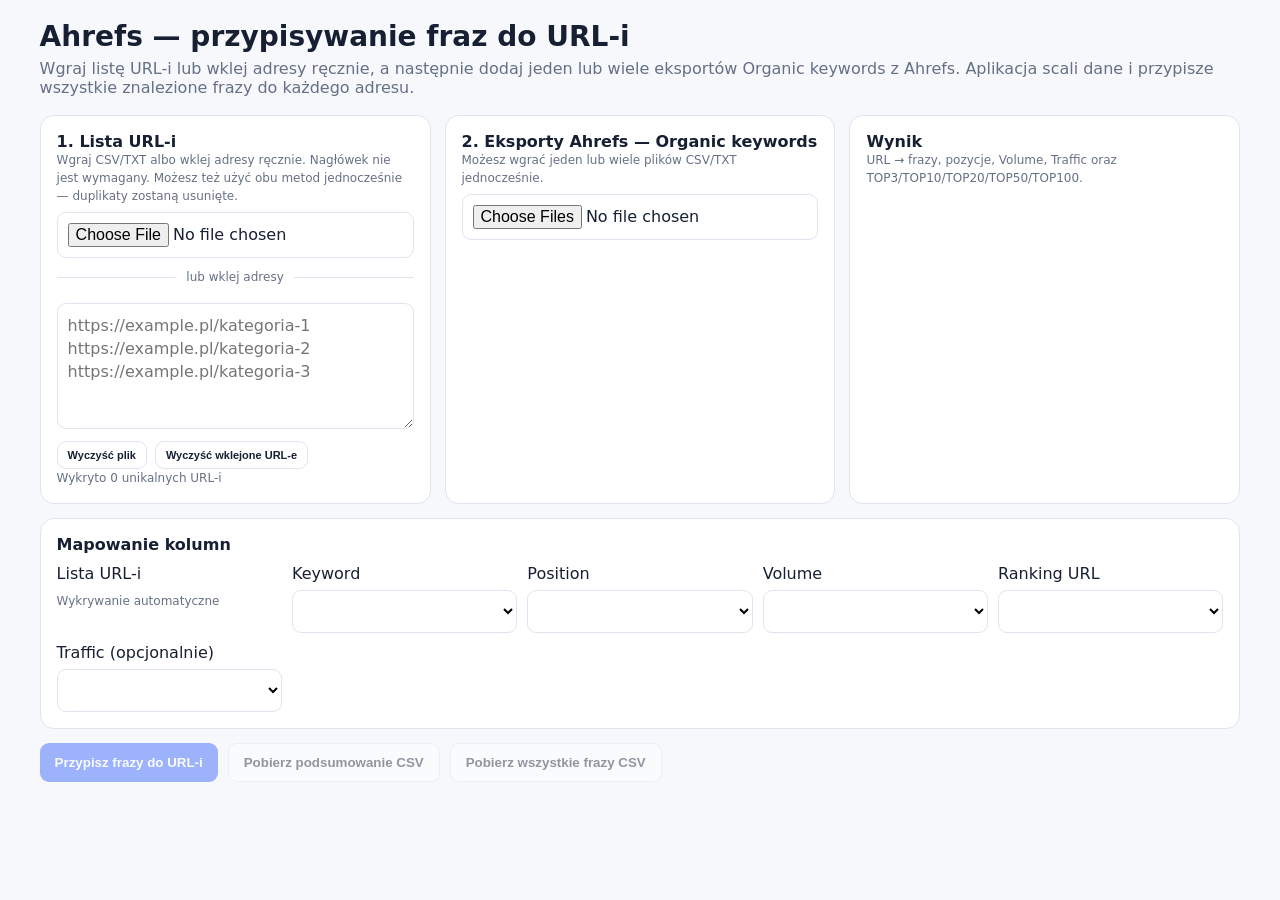
==== commit a3ab6b05: "Powiększ okno fraz i ustaw 100 wierszy domyślnie" ====
--- a/app.html
+++ b/app.html
@@ -8,7 +8,7 @@
 :root{--bg:#f6f8fc;--card:#fff;--text:#172033;--muted:#667085;--line:#dfe5ee;--accent:#315efb;--good:#137a4b;--bad:#c43f3f}
 *{box-sizing:border-box}
 body{margin:0;font-family:Inter,system-ui,Arial;background:var(--bg);color:var(--text)}
-.wrap{max-width:1450px;margin:26px auto;padding:0 18px}
+.wrap{max-width:1800px;width:96vw;margin:20px auto;padding:0 14px}
 .card{background:#fff;border:1px solid var(--line);border-radius:14px;padding:16px;margin-bottom:14px}
 h1{margin:0 0 6px;font-size:28px}
 .lead,.help,.status{color:var(--muted)}
@@ -26,10 +26,13 @@
 .mapping{display:grid;grid-template-columns:repeat(5,1fr);gap:10px}.hidden{display:none!important}
 .kpis{display:grid;grid-template-columns:repeat(6,1fr);gap:10px}.kpi{background:#fff;border:1px solid var(--line);border-radius:12px;padding:12px}.kpi .v{font-size:22px;font-weight:800}
 .toolbar{display:flex;gap:10px;align-items:center;flex-wrap:wrap;margin:12px 0}.toolbar input{max-width:320px;margin:0}.toolbar select{max-width:220px;margin:0}
-.tablewrap{max-height:590px;overflow:auto;border:1px solid var(--line);border-radius:12px;background:#fff}
+.tablewrap{max-height:78vh;overflow:auto;border:1px solid var(--line);border-radius:12px;background:#fff}
+.keyword-tablewrap{height:72vh;min-height:680px;max-height:980px;overflow:auto;border:1px solid var(--line);border-radius:12px;background:#fff}
 table{width:100%;border-collapse:collapse;font-size:12.5px}th,td{padding:8px 9px;border-bottom:1px solid var(--line);text-align:left;vertical-align:top}th{position:sticky;top:0;background:#fafbfc;z-index:2}
-.good{color:var(--good)}.bad{color:var(--bad)}.keyword-details{background:#fbfcff;border:1px solid var(--line);border-radius:10px;padding:12px}.details-row td{background:#fbfcff}
-@media(max-width:900px){.grid,.mapping,.kpis{grid-template-columns:1fr 1fr}}@media(max-width:600px){.grid,.mapping,.kpis{grid-template-columns:1fr}}
+.good{color:var(--good)}.bad{color:var(--bad)}.keyword-details{background:#fbfcff;border:1px solid var(--line);border-radius:10px;padding:14px}.details-row td{background:#fbfcff}
+.keyword-pager{display:flex;align-items:center;gap:8px;flex-wrap:wrap;margin-top:10px}.keyword-pager .help{margin-right:auto}.keyword-pager button{padding:7px 10px;font-size:11px}
+@media(max-width:900px){.grid,.mapping,.kpis{grid-template-columns:1fr 1fr}.wrap{width:100%;padding:0 10px}.keyword-tablewrap{height:68vh;min-height:520px}}
+@media(max-width:600px){.grid,.mapping,.kpis{grid-template-columns:1fr}}
 </style>
 </head>
 <body>
@@ -60,7 +63,8 @@
 <div id="assignResults" class="hidden"><div class="kpis"><div class="kpi"><div class="help">URL-e</div><div id="kCats" class="v">0</div></div><div class="kpi"><div class="help">Z frazami</div><div id="kWith" class="v good">0</div></div><div class="kpi"><div class="help">Bez fraz</div><div id="kWithout" class="v bad">0</div></div><div class="kpi"><div class="help">Łącznie fraz</div><div id="kKeywords" class="v">0</div></div><div class="kpi"><div class="help">Frazy TOP10</div><div id="kTop10" class="v">0</div></div><div class="kpi"><div class="help">Suma Volume</div><div id="kVolume" class="v">0</div></div></div><div class="toolbar"><input id="aSearch" placeholder="Filtruj URL..."><select id="aFilter"><option value="">Wszystkie</option><option value="with">Tylko z frazami</option><option value="without">Tylko bez fraz</option></select><span id="aCount" class="help"></span></div><div class="tablewrap"><table><thead><tr><th>URL</th><th>Liczba fraz</th><th>TOP3</th><th>TOP10</th><th>TOP20</th><th>TOP50</th><th>TOP100</th><th>Suma Volume</th><th>Najlepsza pozycja</th><th>Najmocniejsza fraza</th><th>Frazy dla URL-a</th></tr></thead><tbody id="assignBody"></tbody></table></div></div>
 </div>
 <script>
-const S={aCats:null,fileUrls:[],pastedUrls:[],detectedUrls:[],aAhrefsFiles:[],aAhrefs:null,assignSummary:[],assignKeywords:[]};
+const S={aCats:null,fileUrls:[],pastedUrls:[],detectedUrls:[],aAhrefsFiles:[],aAhrefs:null,assignSummary:[],assignKeywords:[],keywordPages:{}};
+const KEYWORD_PAGE_SIZE=100;
 const $=id=>document.getElementById(id);
 function normUrl(x){try{let s=(x||'').trim().replace(/\/+$/,'');let u=new URL(s);u.hash='';u.search='';return(u.origin+u.pathname).replace(/\/+$/,'').toLowerCase()}catch(e){return(x||'').trim().replace(/\/+$/,'').toLowerCase()}}
 function looksLikeUrl(x){const s=String(x??'').replace(/^\uFEFF/,'').trim().replace(/^["']|["']$/g,'');return/^https?:\/\/[^ ]+/i.test(s)||/^www\.[^ ]+/i.test(s)}
@@ -86,8 +90,8 @@
 $('clearCatFile').onclick=()=>{$('aCatFile').value='';S.aCats=null;S.fileUrls=[];refreshDetectedUrls()};
 $('clearCatPaste').onclick=()=>{$('aCatPaste').value='';refreshDetectedUrls()};
 $('aAhrefsFile').onchange=async()=>{const loaded=await readFiles($('aAhrefsFile'));S.aAhrefsFiles=loaded.files;S.aAhrefs=loaded.merged;if(!S.aAhrefs){$('assignBtn').disabled=true;return}const h=S.aAhrefs.headers;$('aAhrefsStatus').textContent=`${S.aAhrefsFiles.length} plik(ów) • ${S.aAhrefs.data.length.toLocaleString('pl-PL')} wierszy łącznie`;$('aAhrefsFilesList').textContent=S.aAhrefsFiles.map(x=>`${x.name} (${x.parsed.data.length.toLocaleString('pl-PL')} wierszy)`).join(' • ');opts($('aKw'),h,bestHeader(h,['keyword','fraza','query']));opts($('aPos'),h,bestHeader(h,['position','pos','pozycja']));opts($('aVol'),h,bestHeader(h,['volume','search volume','wolumen']));opts($('aUrl'),h,bestHeader(h,['url','current url','ranking url']));opts($('aTraffic'),h,bestHeader(h,['traffic','organic traffic']),true);refreshDetectedUrls()};
-$('assignBtn').onclick=()=>{const cats=[...S.detectedUrls],set=new Set(cats),best=new Map();for(const r of S.aAhrefs.data){let url=normUrl(r[$('aUrl').value]);if(!set.has(url))continue;let kw=(r[$('aKw').value]||'').trim();if(!kw)continue;let o={url,keyword:kw,position:num(r[$('aPos').value],101),volume:num(r[$('aVol').value],0),traffic:$('aTraffic').value?num(r[$('aTraffic').value],0):0,sourceFile:r.__source_file||''},key=url+'|||'+kw.toLowerCase(),p=best.get(key);if(!p||o.position<p.position)best.set(key,o)}S.assignKeywords=[...best.values()].sort((a,b)=>a.url.localeCompare(b.url)||a.position-b.position);let by=new Map();for(const r of S.assignKeywords){if(!by.has(r.url))by.set(r.url,[]);by.get(r.url).push(r)}S.assignSummary=cats.map(url=>{let rr=by.get(url)||[],strongest=rr.length?[...rr].sort((a,b)=>b.volume-a.volume||a.position-b.position)[0].keyword:'';return{url,keywords:rr.length,top3:rr.filter(x=>x.position<=3).length,top10:rr.filter(x=>x.position<=10).length,top20:rr.filter(x=>x.position<=20).length,top50:rr.filter(x=>x.position<=50).length,top100:rr.filter(x=>x.position<=100).length,sumVolume:rr.reduce((s,x)=>s+x.volume,0),bestPos:rr.length?Math.min(...rr.map(x=>x.position)):'',strongest}});renderAssign();$('assignResults').classList.remove('hidden');$('expAssignSummary').disabled=$('expAssignKeywords').disabled=false;$('kCats').textContent=cats.length;$('kWith').textContent=S.assignSummary.filter(x=>x.keywords>0).length;$('kWithout').textContent=S.assignSummary.filter(x=>x.keywords===0).length;$('kKeywords').textContent=S.assignKeywords.length;$('kTop10').textContent=S.assignKeywords.filter(x=>x.position<=10).length;$('kVolume').textContent=Math.round(S.assignKeywords.reduce((s,x)=>s+x.volume,0)).toLocaleString('pl-PL');showMessage(`Analiza zakończona: ${cats.length} URL-i, ${S.assignSummary.filter(x=>x.keywords>0).length} z przypisanymi frazami.`)};
-function renderAssign(){let q=$('aSearch').value.trim().toLowerCase(),f=$('aFilter').value,rows=S.assignSummary.filter(x=>(!q||x.url.includes(q))&&(!f||(f==='with'?x.keywords>0:x.keywords===0)));rows.sort((a,b)=>b.keywords-a.keywords||b.sumVolume-a.sumVolume);$('assignBody').innerHTML=rows.map((x,idx)=>{const detailId='details_'+idx,rowKeywords=S.assignKeywords.filter(r=>r.url===x.url).sort((a,b)=>a.position-b.position||b.volume-a.volume),details=rowKeywords.length?`<div class="keyword-details hidden" id="${detailId}"><div style="display:flex;justify-content:space-between;gap:10px;align-items:center;flex-wrap:wrap;margin-bottom:10px"><div><strong>Frazy przypisane do URL-a (${rowKeywords.length})</strong> <button class="secondary keyword-list-download" data-url="${encodeURIComponent(x.url)}" style="padding:5px 9px;font-size:11px">Pobierz frazy</button></div><button class="secondary per-url-download" data-url="${encodeURIComponent(x.url)}" style="padding:7px 10px">Pobierz pełny CSV</button></div><div class="tablewrap" style="max-height:320px"><table><thead><tr><th>Fraza</th><th>Pozycja</th><th>Volume</th><th>Traffic</th><th>Plik źródłowy</th></tr></thead><tbody>${rowKeywords.map(r=>`<tr><td>${r.keyword}</td><td>${r.position}</td><td>${Math.round(r.volume).toLocaleString('pl-PL')}</td><td>${Math.round(r.traffic).toLocaleString('pl-PL')}</td><td>${r.sourceFile}</td></tr>`).join('')}</tbody></table></div></div>`:'<div class="help">Brak fraz dla tego URL-a.</div>';return`<tr><td>${x.url}</td><td>${x.keywords}</td><td>${x.top3}</td><td>${x.top10}</td><td>${x.top20}</td><td>${x.top50}</td><td>${x.top100}</td><td>${Math.round(x.sumVolume).toLocaleString('pl-PL')}</td><td>${x.bestPos}</td><td>${x.strongest}</td><td>${x.keywords?`<button class="secondary show-keywords" data-target="${detailId}" style="padding:7px 10px">Pokaż frazy (${x.keywords})</button>`:'<button class="secondary" disabled style="padding:7px 10px">Brak fraz</button>'}</td></tr><tr class="details-row"><td colspan="11" style="padding:0"><div style="padding:0 10px 10px">${details}</div></td></tr>`}).join('');$('aCount').textContent=`Widoczne: ${rows.length} / ${S.assignSummary.length}`;document.querySelectorAll('.show-keywords').forEach(btn=>btn.onclick=()=>{const el=$(btn.dataset.target),hidden=el.classList.contains('hidden');el.classList.toggle('hidden');btn.textContent=hidden?btn.textContent.replace('Pokaż frazy','Ukryj frazy'):btn.textContent.replace('Ukryj frazy','Pokaż frazy')});document.querySelectorAll('.keyword-list-download').forEach(btn=>btn.onclick=()=>downloadOnlyKeywordList(decodeURIComponent(btn.dataset.url)));document.querySelectorAll('.per-url-download').forEach(btn=>btn.onclick=()=>downloadKeywordsForUrl(decodeURIComponent(btn.dataset.url)))}
+$('assignBtn').onclick=()=>{const cats=[...S.detectedUrls],set=new Set(cats),best=new Map();S.keywordPages={};for(const r of S.aAhrefs.data){let url=normUrl(r[$('aUrl').value]);if(!set.has(url))continue;let kw=(r[$('aKw').value]||'').trim();if(!kw)continue;let o={url,keyword:kw,position:num(r[$('aPos').value],101),volume:num(r[$('aVol').value],0),traffic:$('aTraffic').value?num(r[$('aTraffic').value],0):0,sourceFile:r.__source_file||''},key=url+'|||'+kw.toLowerCase(),p=best.get(key);if(!p||o.position<p.position)best.set(key,o)}S.assignKeywords=[...best.values()].sort((a,b)=>a.url.localeCompare(b.url)||a.position-b.position);let by=new Map();for(const r of S.assignKeywords){if(!by.has(r.url))by.set(r.url,[]);by.get(r.url).push(r)}S.assignSummary=cats.map(url=>{let rr=by.get(url)||[],strongest=rr.length?[...rr].sort((a,b)=>b.volume-a.volume||a.position-b.position)[0].keyword:'';return{url,keywords:rr.length,top3:rr.filter(x=>x.position<=3).length,top10:rr.filter(x=>x.position<=10).length,top20:rr.filter(x=>x.position<=20).length,top50:rr.filter(x=>x.position<=50).length,top100:rr.filter(x=>x.position<=100).length,sumVolume:rr.reduce((s,x)=>s+x.volume,0),bestPos:rr.length?Math.min(...rr.map(x=>x.position)):'',strongest}});renderAssign();$('assignResults').classList.remove('hidden');$('expAssignSummary').disabled=$('expAssignKeywords').disabled=false;$('kCats').textContent=cats.length;$('kWith').textContent=S.assignSummary.filter(x=>x.keywords>0).length;$('kWithout').textContent=S.assignSummary.filter(x=>x.keywords===0).length;$('kKeywords').textContent=S.assignKeywords.length;$('kTop10').textContent=S.assignKeywords.filter(x=>x.position<=10).length;$('kVolume').textContent=Math.round(S.assignKeywords.reduce((s,x)=>s+x.volume,0)).toLocaleString('pl-PL');showMessage(`Analiza zakończona: ${cats.length} URL-i, ${S.assignSummary.filter(x=>x.keywords>0).length} z przypisanymi frazami.`)};
+function renderAssign(){let q=$('aSearch').value.trim().toLowerCase(),f=$('aFilter').value,rows=S.assignSummary.filter(x=>(!q||x.url.includes(q))&&(!f||(f==='with'?x.keywords>0:x.keywords===0)));rows.sort((a,b)=>b.keywords-a.keywords||b.sumVolume-a.sumVolume);$('assignBody').innerHTML=rows.map((x,idx)=>{const detailId='details_'+idx,rowKeywords=S.assignKeywords.filter(r=>r.url===x.url).sort((a,b)=>a.position-b.position||b.volume-a.volume),pageKey=encodeURIComponent(x.url),page=Math.max(0,Math.min(S.keywordPages[pageKey]||0,Math.max(0,Math.ceil(rowKeywords.length/KEYWORD_PAGE_SIZE)-1))),start=page*KEYWORD_PAGE_SIZE,pageRows=rowKeywords.slice(start,start+KEYWORD_PAGE_SIZE),totalPages=Math.max(1,Math.ceil(rowKeywords.length/KEYWORD_PAGE_SIZE)),details=rowKeywords.length?`<div class="keyword-details hidden" id="${detailId}"><div style="display:flex;justify-content:space-between;gap:10px;align-items:center;flex-wrap:wrap;margin-bottom:10px"><div><strong>Frazy przypisane do URL-a (${rowKeywords.length})</strong> <button class="secondary keyword-list-download" data-url="${encodeURIComponent(x.url)}" style="padding:5px 9px;font-size:11px">Pobierz frazy</button></div><button class="secondary per-url-download" data-url="${encodeURIComponent(x.url)}" style="padding:7px 10px">Pobierz pełny CSV</button></div><div class="keyword-tablewrap"><table><thead><tr><th>Fraza</th><th>Pozycja</th><th>Volume</th><th>Traffic</th><th>Plik źródłowy</th></tr></thead><tbody>${pageRows.map(r=>`<tr><td>${r.keyword}</td><td>${r.position}</td><td>${Math.round(r.volume).toLocaleString('pl-PL')}</td><td>${Math.round(r.traffic).toLocaleString('pl-PL')}</td><td>${r.sourceFile}</td></tr>`).join('')}</tbody></table></div><div class="keyword-pager"><span class="help">Wiersze ${start+1}–${Math.min(start+KEYWORD_PAGE_SIZE,rowKeywords.length)} z ${rowKeywords.length} • 100 wierszy na stronę</span>${totalPages>1?`<button class="secondary keyword-page" data-urlkey="${pageKey}" data-page="${page-1}" ${page===0?'disabled':''}>← Poprzednie 100</button><span class="help">Strona ${page+1} / ${totalPages}</span><button class="secondary keyword-page" data-urlkey="${pageKey}" data-page="${page+1}" ${page>=totalPages-1?'disabled':''}>Następne 100 →</button>`:''}</div></div>`:'<div class="help">Brak fraz dla tego URL-a.</div>';return`<tr><td>${x.url}</td><td>${x.keywords}</td><td>${x.top3}</td><td>${x.top10}</td><td>${x.top20}</td><td>${x.top50}</td><td>${x.top100}</td><td>${Math.round(x.sumVolume).toLocaleString('pl-PL')}</td><td>${x.bestPos}</td><td>${x.strongest}</td><td>${x.keywords?`<button class="secondary show-keywords" data-target="${detailId}" style="padding:7px 10px">Pokaż frazy (${x.keywords})</button>`:'<button class="secondary" disabled style="padding:7px 10px">Brak fraz</button>'}</td></tr><tr class="details-row"><td colspan="11" style="padding:0"><div style="padding:0 10px 10px">${details}</div></td></tr>`}).join('');$('aCount').textContent=`Widoczne: ${rows.length} / ${S.assignSummary.length}`;document.querySelectorAll('.show-keywords').forEach(btn=>btn.onclick=()=>{const el=$(btn.dataset.target),hidden=el.classList.contains('hidden');el.classList.toggle('hidden');btn.textContent=hidden?btn.textContent.replace('Pokaż frazy','Ukryj frazy'):btn.textContent.replace('Ukryj frazy','Pokaż frazy')});document.querySelectorAll('.keyword-list-download').forEach(btn=>btn.onclick=()=>downloadOnlyKeywordList(decodeURIComponent(btn.dataset.url)));document.querySelectorAll('.per-url-download').forEach(btn=>btn.onclick=()=>downloadKeywordsForUrl(decodeURIComponent(btn.dataset.url)));document.querySelectorAll('.keyword-page').forEach(btn=>btn.onclick=()=>{if(btn.disabled)return;S.keywordPages[btn.dataset.urlkey]=Math.max(0,Number(btn.dataset.page)||0);renderAssign();setTimeout(()=>{const row=[...document.querySelectorAll('.show-keywords')].find(b=>{const tr=b.closest('tr');return tr&&encodeURIComponent(tr.cells[0].textContent.trim())===btn.dataset.urlkey});if(row){row.click();const detail=$(row.dataset.target);if(detail)detail.scrollIntoView({block:'nearest'})}},0)})}
 $('aSearch').oninput=renderAssign;$('aFilter').onchange=renderAssign;
 $('expAssignSummary').onclick=()=>downloadCSV('URL_PODSUMOWANIE.csv',S.assignSummary,[['url','URL'],['keywords','Liczba fraz'],['top3','TOP3'],['top10','TOP10'],['top20','TOP20'],['top50','TOP50'],['top100','TOP100'],['sumVolume','Suma Volume'],['bestPos','Najlepsza pozycja'],['strongest','Najmocniejsza fraza']]);
 $('expAssignKeywords').onclick=()=>downloadCSV('WSZYSTKIE_URL_FRAZY.csv',S.assignKeywords,[['url','URL'],['keyword','Fraza'],['position','Pozycja'],['volume','Volume'],['traffic','Traffic'],['sourceFile','Plik źródłowy']]);
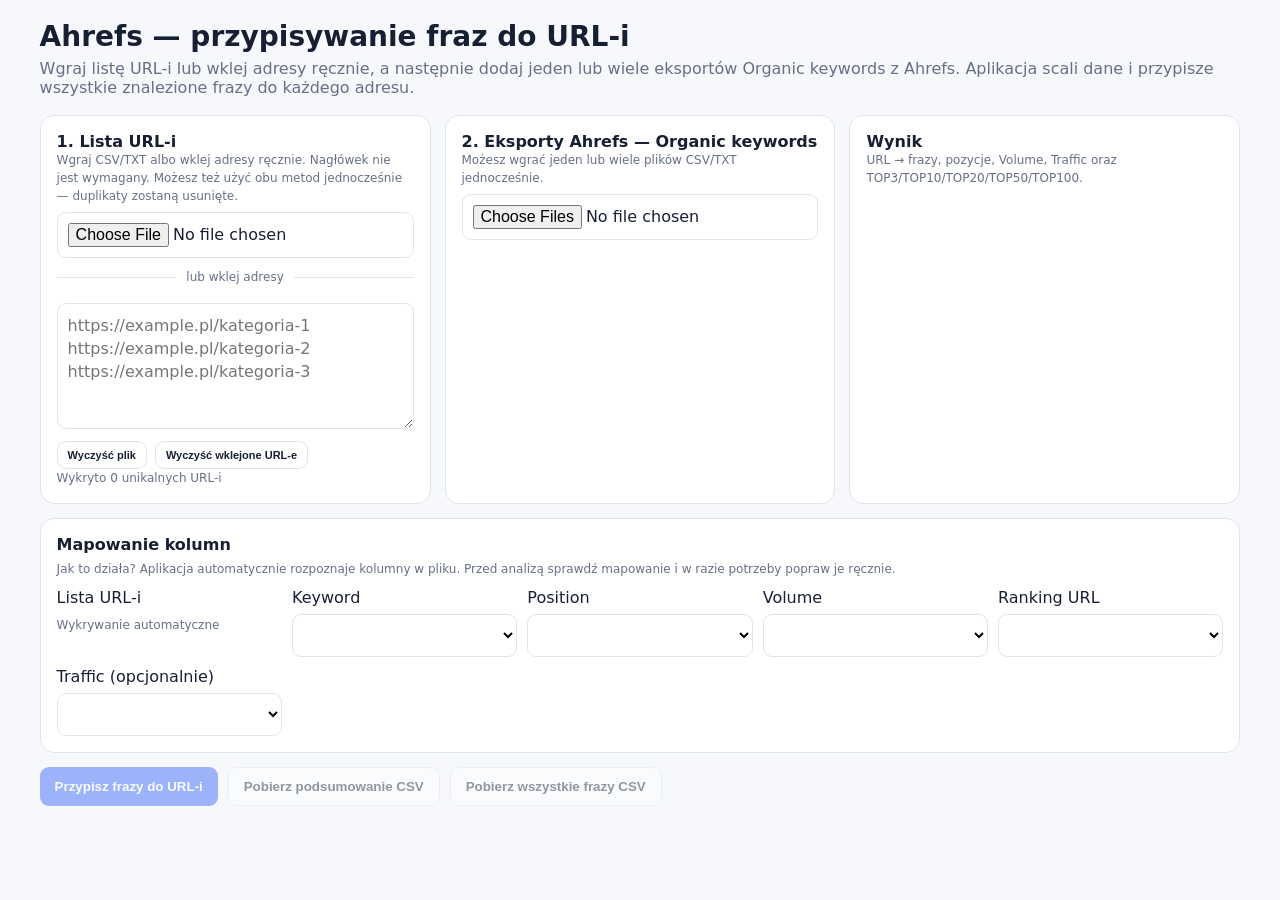
==== commit 4e0a2d3c: "Dodaj opis działania mapowania kolumn" ====
--- a/app.html
+++ b/app.html
@@ -57,7 +57,11 @@
   </div>
   <div class="card"><strong>Wynik</strong><div class="help">URL → frazy, pozycje, Volume, Traffic oraz TOP3/TOP10/TOP20/TOP50/TOP100.</div></div>
 </div>
-<div class="card"><strong>Mapowanie kolumn</strong><div class="mapping" style="margin-top:10px"><div><label>Lista URL-i</label><div class="help" style="margin-top:9px">Wykrywanie automatyczne</div></div><div><label>Keyword</label><select id="aKw"></select></div><div><label>Position</label><select id="aPos"></select></div><div><label>Volume</label><select id="aVol"></select></div><div><label>Ranking URL</label><select id="aUrl"></select></div></div><div class="mapping" style="margin-top:10px"><div><label>Traffic (opcjonalnie)</label><select id="aTraffic"></select></div></div></div>
+<div class="card">
+  <strong>Mapowanie kolumn</strong>
+  <div class="help" style="margin-top:6px">Jak to działa? Aplikacja automatycznie rozpoznaje kolumny w pliku. Przed analizą sprawdź mapowanie i w razie potrzeby popraw je ręcznie.</div>
+  <div class="mapping" style="margin-top:10px"><div><label>Lista URL-i</label><div class="help" style="margin-top:9px">Wykrywanie automatyczne</div></div><div><label>Keyword</label><select id="aKw"></select></div><div><label>Position</label><select id="aPos"></select></div><div><label>Volume</label><select id="aVol"></select></div><div><label>Ranking URL</label><select id="aUrl"></select></div></div><div class="mapping" style="margin-top:10px"><div><label>Traffic (opcjonalnie)</label><select id="aTraffic"></select></div></div>
+</div>
 <div class="actions"><button id="assignBtn" class="primary" disabled>Przypisz frazy do URL-i</button><button id="expAssignSummary" class="secondary" disabled>Pobierz podsumowanie CSV</button><button id="expAssignKeywords" class="secondary" disabled>Pobierz wszystkie frazy CSV</button></div>
 <div id="exportMessage" class="card" style="display:none"></div>
 <div id="assignResults" class="hidden"><div class="kpis"><div class="kpi"><div class="help">URL-e</div><div id="kCats" class="v">0</div></div><div class="kpi"><div class="help">Z frazami</div><div id="kWith" class="v good">0</div></div><div class="kpi"><div class="help">Bez fraz</div><div id="kWithout" class="v bad">0</div></div><div class="kpi"><div class="help">Łącznie fraz</div><div id="kKeywords" class="v">0</div></div><div class="kpi"><div class="help">Frazy TOP10</div><div id="kTop10" class="v">0</div></div><div class="kpi"><div class="help">Suma Volume</div><div id="kVolume" class="v">0</div></div></div><div class="toolbar"><input id="aSearch" placeholder="Filtruj URL..."><select id="aFilter"><option value="">Wszystkie</option><option value="with">Tylko z frazami</option><option value="without">Tylko bez fraz</option></select><span id="aCount" class="help"></span></div><div class="tablewrap"><table><thead><tr><th>URL</th><th>Liczba fraz</th><th>TOP3</th><th>TOP10</th><th>TOP20</th><th>TOP50</th><th>TOP100</th><th>Suma Volume</th><th>Najlepsza pozycja</th><th>Najmocniejsza fraza</th><th>Frazy dla URL-a</th></tr></thead><tbody id="assignBody"></tbody></table></div></div>
@@ -98,4 +102,4 @@
 refreshDetectedUrls();
 </script>
 </body>
-</html>
+</html>
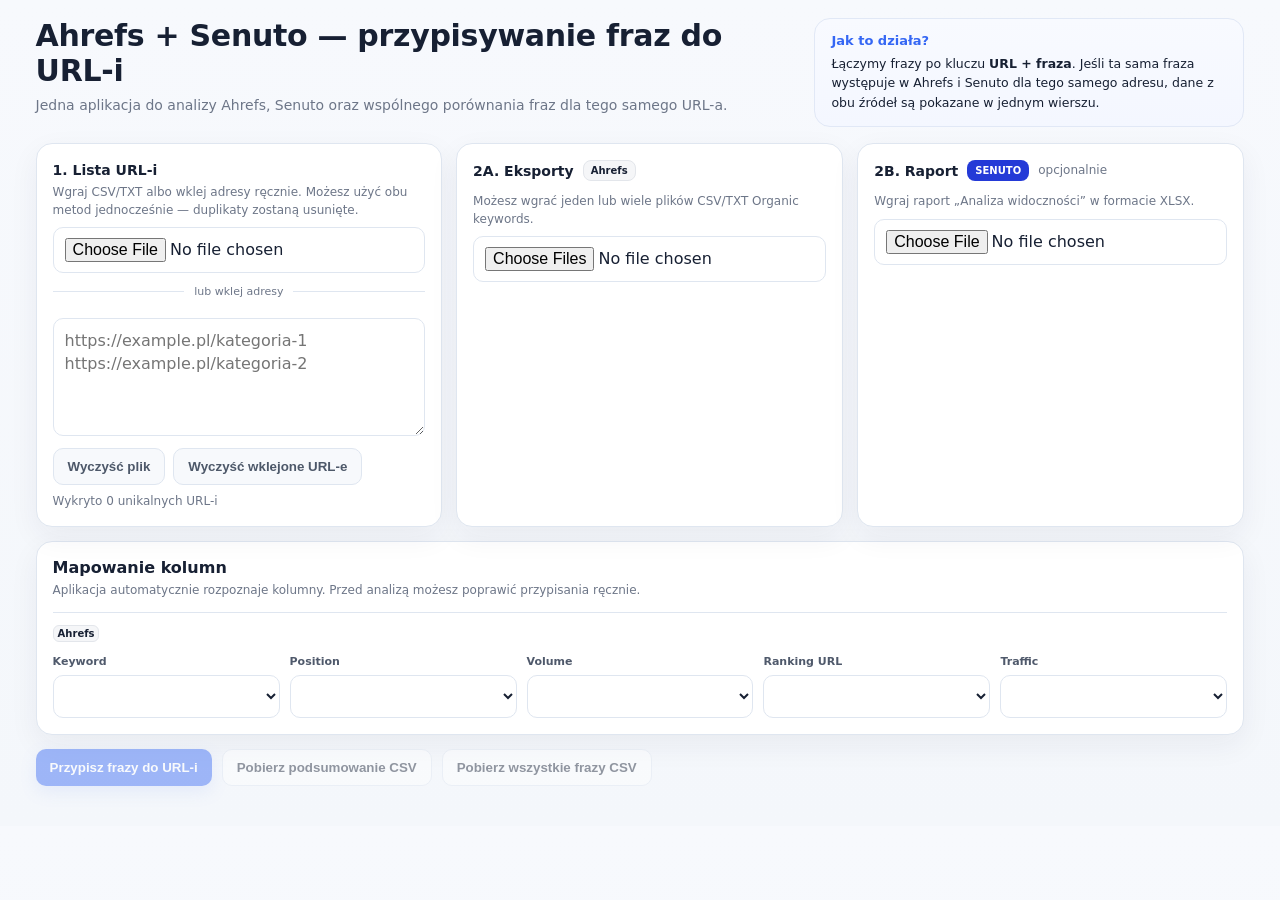
==== commit 8bf0a509: "Redesign app and add Senuto comparison views" ====
--- a/app.html
+++ b/app.html
@@ -3,103 +3,180 @@
 <head>
 <meta charset="utf-8">
 <meta name="viewport" content="width=device-width,initial-scale=1">
-<title>Ahrefs URL Keywords</title>
-<style>
-:root{--bg:#f6f8fc;--card:#fff;--text:#172033;--muted:#667085;--line:#dfe5ee;--accent:#315efb;--good:#137a4b;--bad:#c43f3f}
-*{box-sizing:border-box}
-body{margin:0;font-family:Inter,system-ui,Arial;background:var(--bg);color:var(--text)}
-.wrap{max-width:1800px;width:96vw;margin:20px auto;padding:0 14px}
-.card{background:#fff;border:1px solid var(--line);border-radius:14px;padding:16px;margin-bottom:14px}
-h1{margin:0 0 6px;font-size:28px}
-.lead,.help,.status{color:var(--muted)}
-.lead{margin:0 0 18px}.help,.status{font-size:12px;line-height:1.5}
-.grid{display:grid;grid-template-columns:repeat(3,1fr);gap:14px}
-.actions{display:flex;gap:10px;flex-wrap:wrap;margin:10px 0}
-button{border:0;border-radius:9px;padding:11px 15px;font-weight:700;cursor:pointer}
-.primary{background:var(--accent);color:#fff}.secondary{background:#fff;border:1px solid var(--line);color:var(--text)}
-button:disabled{opacity:.45;cursor:not-allowed}
-input,select,textarea{width:100%;padding:10px;border:1px solid var(--line);border-radius:9px;background:#fff;margin-top:7px;font:inherit}
-textarea{min-height:126px;resize:vertical;line-height:1.45}
-.url-separator{display:flex;align-items:center;gap:10px;margin:12px 0;color:var(--muted);font-size:12px}
-.url-separator:before,.url-separator:after{content:"";height:1px;background:var(--line);flex:1}
-.inline-actions{display:flex;gap:8px;flex-wrap:wrap;margin-top:8px}.inline-actions button{padding:7px 10px;font-size:11px}
-.mapping{display:grid;grid-template-columns:repeat(5,1fr);gap:10px}.hidden{display:none!important}
-.kpis{display:grid;grid-template-columns:repeat(6,1fr);gap:10px}.kpi{background:#fff;border:1px solid var(--line);border-radius:12px;padding:12px}.kpi .v{font-size:22px;font-weight:800}
-.toolbar{display:flex;gap:10px;align-items:center;flex-wrap:wrap;margin:12px 0}.toolbar input{max-width:320px;margin:0}.toolbar select{max-width:220px;margin:0}
-.tablewrap{max-height:78vh;overflow:auto;border:1px solid var(--line);border-radius:12px;background:#fff}
-.keyword-tablewrap{height:72vh;min-height:680px;max-height:980px;overflow:auto;border:1px solid var(--line);border-radius:12px;background:#fff}
-table{width:100%;border-collapse:collapse;font-size:12.5px}th,td{padding:8px 9px;border-bottom:1px solid var(--line);text-align:left;vertical-align:top}th{position:sticky;top:0;background:#fafbfc;z-index:2}
-.good{color:var(--good)}.bad{color:var(--bad)}.keyword-details{background:#fbfcff;border:1px solid var(--line);border-radius:10px;padding:14px}.details-row td{background:#fbfcff}
-.keyword-pager{display:flex;align-items:center;gap:8px;flex-wrap:wrap;margin-top:10px}.keyword-pager .help{margin-right:auto}.keyword-pager button{padding:7px 10px;font-size:11px}
-@media(max-width:900px){.grid,.mapping,.kpis{grid-template-columns:1fr 1fr}.wrap{width:100%;padding:0 10px}.keyword-tablewrap{height:68vh;min-height:520px}}
-@media(max-width:600px){.grid,.mapping,.kpis{grid-template-columns:1fr}}
-</style>
+<title>Ahrefs + Senuto — przypisywanie fraz do URL-i</title>
+<link rel="stylesheet" href="./app-v2.css?v=1">
+<script src="https://cdn.jsdelivr.net/npm/xlsx@0.18.5/dist/xlsx.full.min.js"></script>
 </head>
 <body>
 <div class="wrap">
-<h1>Ahrefs — przypisywanie fraz do URL-i</h1>
-<p class="lead">Wgraj listę URL-i lub wklej adresy ręcznie, a następnie dodaj jeden lub wiele eksportów Organic keywords z Ahrefs. Aplikacja scali dane i przypisze wszystkie znalezione frazy do każdego adresu.</p>
-<div class="grid">
-  <div class="card">
-    <strong>1. Lista URL-i</strong>
-    <div class="help">Wgraj CSV/TXT albo wklej adresy ręcznie. Nagłówek nie jest wymagany. Możesz też użyć obu metod jednocześnie — duplikaty zostaną usunięte.</div>
-    <input id="aCatFile" type="file" accept=".csv,.txt">
-    <div class="url-separator">lub wklej adresy</div>
-    <textarea id="aCatPaste" placeholder="https://example.pl/kategoria-1&#10;https://example.pl/kategoria-2&#10;https://example.pl/kategoria-3"></textarea>
-    <div class="inline-actions"><button id="clearCatFile" class="secondary" type="button">Wyczyść plik</button><button id="clearCatPaste" class="secondary" type="button">Wyczyść wklejone URL-e</button></div>
-    <div id="aCatStatus" class="status"></div>
+  <div class="header">
+    <div>
+      <h1>Ahrefs + Senuto — przypisywanie fraz do URL-i</h1>
+      <p class="lead">Jedna aplikacja do analizy Ahrefs, Senuto oraz wspólnego porównania fraz dla tego samego URL-a.</p>
+    </div>
+    <div class="help-card">
+      <strong>Jak to działa?</strong>
+      <p>Łączymy frazy po kluczu <b>URL + fraza</b>. Jeśli ta sama fraza występuje w Ahrefs i Senuto dla tego samego adresu, dane z obu źródeł są pokazane w jednym wierszu.</p>
+    </div>
   </div>
-  <div class="card">
-    <strong>2. Eksporty Ahrefs — Organic keywords</strong>
-    <div class="help">Możesz wgrać jeden lub wiele plików CSV/TXT jednocześnie.</div>
-    <input id="aAhrefsFile" type="file" accept=".csv,.txt" multiple>
-    <div id="aAhrefsStatus" class="status"></div><div id="aAhrefsFilesList" class="help" style="margin-top:6px"></div>
+
+  <div class="input-grid">
+    <div class="card input-card">
+      <strong>1. Lista URL-i</strong>
+      <div class="desc">Wgraj CSV/TXT albo wklej adresy ręcznie. Możesz użyć obu metod jednocześnie — duplikaty zostaną usunięte.</div>
+      <input id="aCatFile" type="file" accept=".csv,.txt">
+      <div class="url-separator">lub wklej adresy</div>
+      <textarea id="aCatPaste" placeholder="https://example.pl/kategoria-1&#10;https://example.pl/kategoria-2"></textarea>
+      <div class="inline-actions">
+        <button id="clearCatFile" class="ghost" type="button">Wyczyść plik</button>
+        <button id="clearCatPaste" class="ghost" type="button">Wyczyść wklejone URL-e</button>
+      </div>
+      <div id="aCatStatus" class="status" style="margin-top:8px"></div>
+    </div>
+
+    <div class="card input-card">
+      <div class="section-title">
+        <div class="title-left">
+          <strong>2A. Eksporty</strong>
+          <span class="brand-logo ahrefs"><img src="https://ahrefs.com/assets/esbuild/primary-light-S5ZNO3MC.png" alt="Ahrefs" onerror="this.style.display='none';this.nextElementSibling.style.display='inline'"><span class="brand-fallback">Ahrefs</span></span>
+        </div>
+      </div>
+      <div class="desc">Możesz wgrać jeden lub wiele plików CSV/TXT Organic keywords.</div>
+      <input id="aAhrefsFile" type="file" accept=".csv,.txt" multiple>
+      <div id="aAhrefsStatus" class="status" style="margin-top:8px"></div>
+      <div id="aAhrefsFilesList" class="help" style="margin-top:6px"></div>
+    </div>
+
+    <div class="card input-card">
+      <div class="section-title">
+        <div class="title-left">
+          <strong>2B. Raport</strong>
+          <span class="brand-logo senuto"><img src="https://www.senuto.com/img/presskit/senuto-logo-wh.svg" alt="Senuto" onerror="this.style.display='none';this.nextElementSibling.style.display='inline'"><span class="brand-fallback" style="color:#fff">SENUTO</span></span>
+          <span class="help">opcjonalnie</span>
+        </div>
+      </div>
+      <div class="desc">Wgraj raport „Analiza widoczności” w formacie XLSX.</div>
+      <input id="sFile" type="file" accept=".xlsx,.xls">
+      <div id="sStatus" class="status" style="margin-top:8px"></div>
+      <div id="sFileMeta" class="help" style="margin-top:6px"></div>
+    </div>
   </div>
-  <div class="card"><strong>Wynik</strong><div class="help">URL → frazy, pozycje, Volume, Traffic oraz TOP3/TOP10/TOP20/TOP50/TOP100.</div></div>
+
+  <div class="card mapping-card">
+    <strong>Mapowanie kolumn</strong>
+    <div class="help" style="margin-top:5px">Aplikacja automatycznie rozpoznaje kolumny. Przed analizą możesz poprawić przypisania ręcznie.</div>
+
+    <div class="mapping-block">
+      <div class="section-title" style="margin-bottom:8px">
+        <div class="title-left">
+          <span class="brand-logo mini ahrefs"><img src="https://ahrefs.com/assets/esbuild/primary-light-S5ZNO3MC.png" alt="Ahrefs" onerror="this.style.display='none';this.nextElementSibling.style.display='inline'"><span class="brand-fallback">Ahrefs</span></span>
+        </div>
+      </div>
+      <div class="mapping">
+        <div><label>Keyword</label><select id="aKw"></select></div>
+        <div><label>Position</label><select id="aPos"></select></div>
+        <div><label>Volume</label><select id="aVol"></select></div>
+        <div><label>Ranking URL</label><select id="aUrl"></select></div>
+        <div><label>Traffic</label><select id="aTraffic"></select></div>
+      </div>
+    </div>
+
+    <div id="sMappingWrap" class="mapping-block hidden">
+      <div class="section-title" style="margin-bottom:8px">
+        <div class="title-left">
+          <span class="brand-logo mini senuto"><img src="https://www.senuto.com/img/presskit/senuto-logo-wh.svg" alt="Senuto" onerror="this.style.display='none';this.nextElementSibling.style.display='inline'"><span class="brand-fallback" style="color:#fff">SENUTO</span></span>
+        </div>
+      </div>
+      <div class="mapping">
+        <div><label>Keyword</label><select id="sKw"></select></div>
+        <div><label>Position</label><select id="sPos"></select></div>
+        <div><label>Volume</label><select id="sVol"></select></div>
+        <div><label>Ranking URL</label><select id="sUrl"></select></div>
+        <div><label>Traffic</label><select id="sTraffic"></select></div>
+      </div>
+    </div>
+  </div>
+
+  <div class="actions">
+    <button id="assignBtn" class="primary" disabled>Przypisz frazy do URL-i</button>
+    <button id="expAssignSummary" class="secondary" disabled>Pobierz podsumowanie CSV</button>
+    <button id="expAssignKeywords" class="secondary" disabled>Pobierz wszystkie frazy CSV</button>
+  </div>
+
+  <div id="exportMessage" class="card"></div>
+
+  <div id="assignResults" class="hidden results-shell">
+    <div class="results-head">
+      <div>
+        <div class="results-title">
+          <h2>Wyniki</h2>
+          <div class="help">Przełącz źródło danych lub otwórz widok porównawczy.</div>
+        </div>
+        <div class="source-switch">
+          <button class="view-btn active" data-view="ahrefs">
+            <span class="brand-logo ahrefs"><img src="https://ahrefs.com/assets/esbuild/primary-light-S5ZNO3MC.png" alt="Ahrefs" onerror="this.style.display='none';this.nextElementSibling.style.display='inline'"><span class="brand-fallback">Ahrefs</span></span>
+          </button>
+          <button class="view-btn" data-view="senuto">
+            <span class="brand-logo senuto"><img src="https://www.senuto.com/img/presskit/senuto-logo-wh.svg" alt="Senuto" onerror="this.style.display='none';this.nextElementSibling.style.display='inline'"><span class="brand-fallback" style="color:#fff">SENUTO</span></span>
+          </button>
+          <button class="view-btn" data-view="compare">
+            <span class="brand-logo mini ahrefs"><img src="https://ahrefs.com/assets/esbuild/primary-light-S5ZNO3MC.png" alt="Ahrefs" onerror="this.style.display='none';this.nextElementSibling.style.display='inline'"><span class="brand-fallback">Ahrefs</span></span>
+            <span>+</span>
+            <span class="brand-logo mini senuto"><img src="https://www.senuto.com/img/presskit/senuto-logo-wh.svg" alt="Senuto" onerror="this.style.display='none';this.nextElementSibling.style.display='inline'"><span class="brand-fallback" style="color:#fff">SENUTO</span></span>
+          </button>
+        </div>
+
+        <div id="compareFilters" class="compare-filters hidden">
+          <button class="compare-filter active" data-filter="all">Wszystkie</button>
+          <button class="compare-filter" data-filter="common">Wspólne</button>
+          <button class="compare-filter" data-filter="ahrefsOnly">Tylko w Ahrefs</button>
+          <button class="compare-filter" data-filter="senutoOnly">Tylko w Senuto</button>
+        </div>
+      </div>
+
+      <div class="help-card" style="min-width:320px">
+        <strong id="viewInfoTitle">Aktywny widok: Ahrefs</strong>
+        <p id="viewInfo">Wyświetlane są wyłącznie dane z Ahrefs.</p>
+      </div>
+    </div>
+
+    <div id="snapshotStrip" class="snapshot-strip"></div>
+    <div id="kpis" class="kpis"></div>
+
+    <div id="compareInfo" class="info-strip hidden">
+      <span class="info-dot">i</span>
+      <span>W trybie porównawczym jedna fraza = jeden wiersz. Dane są łączone po kluczu <b>URL + fraza</b>.</span>
+    </div>
+
+    <div class="toolbar">
+      <input id="aSearch" placeholder="Filtruj URL...">
+      <select id="aFilter">
+        <option value="">Wszystkie URL-e</option>
+        <option value="with">Tylko z frazami</option>
+        <option value="without">Tylko bez fraz</option>
+      </select>
+      <span id="aCount" class="help"></span>
+      <div class="toolbar-spacer"></div>
+    </div>
+
+    <div class="tablewrap">
+      <table>
+        <thead>
+          <tr>
+            <th>URL</th><th>Liczba fraz</th><th>TOP3</th><th>TOP10</th><th>TOP20</th><th>TOP50</th><th>TOP100</th><th>Suma Volume</th><th>Najlepsza pozycja</th><th>Najmocniejsza fraza</th><th>Frazy dla URL-a</th>
+          </tr>
+        </thead>
+        <tbody id="assignBody"></tbody>
+      </table>
+    </div>
+
+    <div id="legend" class="legend hidden">
+      <span><i class="dot good"></i> Lepsza pozycja w Senuto</span>
+      <span><i class="dot bad"></i> Gorsza pozycja w Senuto</span>
+      <span><i class="dot neutral"></i> Brak różnicy</span>
+    </div>
+  </div>
 </div>
-<div class="card">
-  <strong>Mapowanie kolumn</strong>
-  <div class="help" style="margin-top:6px">Jak to działa? Aplikacja automatycznie rozpoznaje kolumny w pliku. Przed analizą sprawdź mapowanie i w razie potrzeby popraw je ręcznie.</div>
-  <div class="mapping" style="margin-top:10px"><div><label>Lista URL-i</label><div class="help" style="margin-top:9px">Wykrywanie automatyczne</div></div><div><label>Keyword</label><select id="aKw"></select></div><div><label>Position</label><select id="aPos"></select></div><div><label>Volume</label><select id="aVol"></select></div><div><label>Ranking URL</label><select id="aUrl"></select></div></div><div class="mapping" style="margin-top:10px"><div><label>Traffic (opcjonalnie)</label><select id="aTraffic"></select></div></div>
-</div>
-<div class="actions"><button id="assignBtn" class="primary" disabled>Przypisz frazy do URL-i</button><button id="expAssignSummary" class="secondary" disabled>Pobierz podsumowanie CSV</button><button id="expAssignKeywords" class="secondary" disabled>Pobierz wszystkie frazy CSV</button></div>
-<div id="exportMessage" class="card" style="display:none"></div>
-<div id="assignResults" class="hidden"><div class="kpis"><div class="kpi"><div class="help">URL-e</div><div id="kCats" class="v">0</div></div><div class="kpi"><div class="help">Z frazami</div><div id="kWith" class="v good">0</div></div><div class="kpi"><div class="help">Bez fraz</div><div id="kWithout" class="v bad">0</div></div><div class="kpi"><div class="help">Łącznie fraz</div><div id="kKeywords" class="v">0</div></div><div class="kpi"><div class="help">Frazy TOP10</div><div id="kTop10" class="v">0</div></div><div class="kpi"><div class="help">Suma Volume</div><div id="kVolume" class="v">0</div></div></div><div class="toolbar"><input id="aSearch" placeholder="Filtruj URL..."><select id="aFilter"><option value="">Wszystkie</option><option value="with">Tylko z frazami</option><option value="without">Tylko bez fraz</option></select><span id="aCount" class="help"></span></div><div class="tablewrap"><table><thead><tr><th>URL</th><th>Liczba fraz</th><th>TOP3</th><th>TOP10</th><th>TOP20</th><th>TOP50</th><th>TOP100</th><th>Suma Volume</th><th>Najlepsza pozycja</th><th>Najmocniejsza fraza</th><th>Frazy dla URL-a</th></tr></thead><tbody id="assignBody"></tbody></table></div></div>
-</div>
-<script>
-const S={aCats:null,fileUrls:[],pastedUrls:[],detectedUrls:[],aAhrefsFiles:[],aAhrefs:null,assignSummary:[],assignKeywords:[],keywordPages:{}};
-const KEYWORD_PAGE_SIZE=100;
-const $=id=>document.getElementById(id);
-function normUrl(x){try{let s=(x||'').trim().replace(/\/+$/,'');let u=new URL(s);u.hash='';u.search='';return(u.origin+u.pathname).replace(/\/+$/,'').toLowerCase()}catch(e){return(x||'').trim().replace(/\/+$/,'').toLowerCase()}}
-function looksLikeUrl(x){const s=String(x??'').replace(/^\uFEFF/,'').trim().replace(/^["']|["']$/g,'');return/^https?:\/\/[^ ]+/i.test(s)||/^www\.[^ ]+/i.test(s)}
-function cleanPossibleUrl(x){let s=String(x??'').replace(/^\uFEFF/,'').trim().replace(/^["']|["']$/g,'').trim();if(/^www\./i.test(s))s='https://'+s;return s}
-function extractUrlsFromParsed(parsed){if(!parsed)return[];const found=[];for(const h of(parsed.headers||[]))if(looksLikeUrl(h))found.push(normUrl(cleanPossibleUrl(h)));for(const row of(parsed.data||[]))for(const value of Object.values(row))if(looksLikeUrl(value))found.push(normUrl(cleanPossibleUrl(value)));return[...new Set(found.filter(x=>/^https?:\/\//i.test(x)))]}
-function extractUrlsFromText(text){const found=[];for(const raw of String(text||'').split(/[\r\n\t;,]+/)){const value=raw.trim();if(looksLikeUrl(value))found.push(normUrl(cleanPossibleUrl(value)))}return[...new Set(found.filter(x=>/^https?:\/\//i.test(x)))]}
-function refreshDetectedUrls(){S.pastedUrls=extractUrlsFromText($('aCatPaste').value);S.detectedUrls=[...new Set([...S.fileUrls,...S.pastedUrls])];const parts=[];if(S.fileUrls.length)parts.push(`plik: ${S.fileUrls.length.toLocaleString('pl-PL')}`);if(S.pastedUrls.length)parts.push(`wklejone: ${S.pastedUrls.length.toLocaleString('pl-PL')}`);$('aCatStatus').textContent=`Wykryto ${S.detectedUrls.length.toLocaleString('pl-PL')} unikalnych URL-i${parts.length?' • '+parts.join(' • '):''}`;$('assignBtn').disabled=!(S.detectedUrls.length&&S.aAhrefs)}
-function num(x,d=0){let n=parseFloat(String(x??'').replace(/\s/g,'').replace(',','.'));return Number.isFinite(n)?n:d}
-function detectDelim(t){let f=(t.split(/\r?\n/).find(x=>x.trim())||''),a=[',',';','\t'];return a.sort((x,y)=>(f.split(y).length-f.split(x).length))[0]}
-function parseCSV(text){const d=detectDelim(text),rows=[];let row=[],field='',q=false;for(let i=0;i<text.length;i++){let ch=text[i],nx=text[i+1];if(ch==='"'){if(q&&nx==='"'){field+='"';i++}else q=!q}else if(ch===d&&!q){row.push(field);field=''}else if((ch==='\n'||ch==='\r')&&!q){if(ch==='\r'&&nx==='\n')i++;row.push(field);field='';if(row.some(v=>v!==''))rows.push(row);row=[]}else field+=ch}if(field||row.length){row.push(field);rows.push(row)}const headers=(rows[0]||[]).map((x,i)=>(i===0?x.replace(/^\uFEFF/,''):x).trim()),data=rows.slice(1).map(r=>Object.fromEntries(headers.map((h,i)=>[h,(r[i]??'').replace(/^\uFEFF/,'').trim()])));return{headers,data}}
-function bestHeader(h,keys){let l=h.map(x=>x.toLowerCase());for(const k of keys){let i=l.findIndex(x=>x===k);if(i>=0)return h[i]}for(const k of keys){let i=l.findIndex(x=>x.includes(k));if(i>=0)return h[i]}return h[0]||''}
-function opts(sel,h,p,optional=false){sel.innerHTML=(optional?'<option value="">— brak —</option>':'')+h.map(x=>`<option>${x}</option>`).join('');if(h.includes(p))sel.value=p}
-async function readFile(input){let f=input.files[0];if(!f)return null;return parseCSV(await f.text())}
-async function readFiles(input){const files=[...input.files];if(!files.length)return{files:[],merged:null};const parsed=[];for(const f of files)parsed.push({name:f.name,parsed:parseCSV(await f.text())});const firstHeaders=parsed[0].parsed.headers,mergedData=[];for(const item of parsed)for(const row of item.parsed.data)mergedData.push({...row,__source_file:item.name});return{files:parsed,merged:{headers:firstHeaders,data:mergedData}}}
-function csvEscape(v){let s=String(v??'');return/[;"\n\r]/.test(s)?'"'+s.replace(/"/g,'""')+'"':s}
-function downloadCSV(name,rows,cols){if(!rows?.length){alert('Brak danych do pobrania.');return}const lines=[cols.map(x=>csvEscape(x[1])).join(';')];for(const r of rows)lines.push(cols.map(x=>csvEscape(r[x[0]])).join(';'));const blob=new Blob(['\ufeff'+lines.join('\r\n')],{type:'text/csv;charset=utf-8;'}),url=URL.createObjectURL(blob),a=document.createElement('a');a.href=url;a.download=name;document.body.appendChild(a);a.click();setTimeout(()=>{a.remove();URL.revokeObjectURL(url)},2000)}
-function safeFileName(url){try{const u=new URL(url);return(u.hostname+u.pathname).replace(/[^a-zA-Z0-9._-]+/g,'_').slice(0,150)||'url'}catch{return'url'}}
-function showMessage(t){$('exportMessage').style.display='block';$('exportMessage').textContent=t}
-function downloadKeywordsForUrl(url){downloadCSV('FRAZY_'+safeFileName(url)+'.csv',S.assignKeywords.filter(x=>x.url===url),[['url','URL'],['keyword','Fraza'],['position','Pozycja'],['volume','Volume'],['traffic','Traffic'],['sourceFile','Plik źródłowy']])}
-function downloadOnlyKeywordList(url){downloadCSV('LISTA_FRAZ_'+safeFileName(url)+'.csv',S.assignKeywords.filter(x=>x.url===url).sort((a,b)=>a.position-b.position||b.volume-a.volume).map(x=>({keyword:x.keyword})),[['keyword','Fraza']])}
-$('aCatFile').onchange=async()=>{S.aCats=await readFile($('aCatFile'));S.fileUrls=extractUrlsFromParsed(S.aCats);refreshDetectedUrls()};
-$('aCatPaste').oninput=refreshDetectedUrls;
-$('clearCatFile').onclick=()=>{$('aCatFile').value='';S.aCats=null;S.fileUrls=[];refreshDetectedUrls()};
-$('clearCatPaste').onclick=()=>{$('aCatPaste').value='';refreshDetectedUrls()};
-$('aAhrefsFile').onchange=async()=>{const loaded=await readFiles($('aAhrefsFile'));S.aAhrefsFiles=loaded.files;S.aAhrefs=loaded.merged;if(!S.aAhrefs){$('assignBtn').disabled=true;return}const h=S.aAhrefs.headers;$('aAhrefsStatus').textContent=`${S.aAhrefsFiles.length} plik(ów) • ${S.aAhrefs.data.length.toLocaleString('pl-PL')} wierszy łącznie`;$('aAhrefsFilesList').textContent=S.aAhrefsFiles.map(x=>`${x.name} (${x.parsed.data.length.toLocaleString('pl-PL')} wierszy)`).join(' • ');opts($('aKw'),h,bestHeader(h,['keyword','fraza','query']));opts($('aPos'),h,bestHeader(h,['position','pos','pozycja']));opts($('aVol'),h,bestHeader(h,['volume','search volume','wolumen']));opts($('aUrl'),h,bestHeader(h,['url','current url','ranking url']));opts($('aTraffic'),h,bestHeader(h,['traffic','organic traffic']),true);refreshDetectedUrls()};
-$('assignBtn').onclick=()=>{const cats=[...S.detectedUrls],set=new Set(cats),best=new Map();S.keywordPages={};for(const r of S.aAhrefs.data){let url=normUrl(r[$('aUrl').value]);if(!set.has(url))continue;let kw=(r[$('aKw').value]||'').trim();if(!kw)continue;let o={url,keyword:kw,position:num(r[$('aPos').value],101),volume:num(r[$('aVol').value],0),traffic:$('aTraffic').value?num(r[$('aTraffic').value],0):0,sourceFile:r.__source_file||''},key=url+'|||'+kw.toLowerCase(),p=best.get(key);if(!p||o.position<p.position)best.set(key,o)}S.assignKeywords=[...best.values()].sort((a,b)=>a.url.localeCompare(b.url)||a.position-b.position);let by=new Map();for(const r of S.assignKeywords){if(!by.has(r.url))by.set(r.url,[]);by.get(r.url).push(r)}S.assignSummary=cats.map(url=>{let rr=by.get(url)||[],strongest=rr.length?[...rr].sort((a,b)=>b.volume-a.volume||a.position-b.position)[0].keyword:'';return{url,keywords:rr.length,top3:rr.filter(x=>x.position<=3).length,top10:rr.filter(x=>x.position<=10).length,top20:rr.filter(x=>x.position<=20).length,top50:rr.filter(x=>x.position<=50).length,top100:rr.filter(x=>x.position<=100).length,sumVolume:rr.reduce((s,x)=>s+x.volume,0),bestPos:rr.length?Math.min(...rr.map(x=>x.position)):'',strongest}});renderAssign();$('assignResults').classList.remove('hidden');$('expAssignSummary').disabled=$('expAssignKeywords').disabled=false;$('kCats').textContent=cats.length;$('kWith').textContent=S.assignSummary.filter(x=>x.keywords>0).length;$('kWithout').textContent=S.assignSummary.filter(x=>x.keywords===0).length;$('kKeywords').textContent=S.assignKeywords.length;$('kTop10').textContent=S.assignKeywords.filter(x=>x.position<=10).length;$('kVolume').textContent=Math.round(S.assignKeywords.reduce((s,x)=>s+x.volume,0)).toLocaleString('pl-PL');showMessage(`Analiza zakończona: ${cats.length} URL-i, ${S.assignSummary.filter(x=>x.keywords>0).length} z przypisanymi frazami.`)};
-function renderAssign(){let q=$('aSearch').value.trim().toLowerCase(),f=$('aFilter').value,rows=S.assignSummary.filter(x=>(!q||x.url.includes(q))&&(!f||(f==='with'?x.keywords>0:x.keywords===0)));rows.sort((a,b)=>b.keywords-a.keywords||b.sumVolume-a.sumVolume);$('assignBody').innerHTML=rows.map((x,idx)=>{const detailId='details_'+idx,rowKeywords=S.assignKeywords.filter(r=>r.url===x.url).sort((a,b)=>a.position-b.position||b.volume-a.volume),pageKey=encodeURIComponent(x.url),page=Math.max(0,Math.min(S.keywordPages[pageKey]||0,Math.max(0,Math.ceil(rowKeywords.length/KEYWORD_PAGE_SIZE)-1))),start=page*KEYWORD_PAGE_SIZE,pageRows=rowKeywords.slice(start,start+KEYWORD_PAGE_SIZE),totalPages=Math.max(1,Math.ceil(rowKeywords.length/KEYWORD_PAGE_SIZE)),details=rowKeywords.length?`<div class="keyword-details hidden" id="${detailId}"><div style="display:flex;justify-content:space-between;gap:10px;align-items:center;flex-wrap:wrap;margin-bottom:10px"><div><strong>Frazy przypisane do URL-a (${rowKeywords.length})</strong> <button class="secondary keyword-list-download" data-url="${encodeURIComponent(x.url)}" style="padding:5px 9px;font-size:11px">Pobierz frazy</button></div><button class="secondary per-url-download" data-url="${encodeURIComponent(x.url)}" style="padding:7px 10px">Pobierz pełny CSV</button></div><div class="keyword-tablewrap"><table><thead><tr><th>Fraza</th><th>Pozycja</th><th>Volume</th><th>Traffic</th><th>Plik źródłowy</th></tr></thead><tbody>${pageRows.map(r=>`<tr><td>${r.keyword}</td><td>${r.position}</td><td>${Math.round(r.volume).toLocaleString('pl-PL')}</td><td>${Math.round(r.traffic).toLocaleString('pl-PL')}</td><td>${r.sourceFile}</td></tr>`).join('')}</tbody></table></div><div class="keyword-pager"><span class="help">Wiersze ${start+1}–${Math.min(start+KEYWORD_PAGE_SIZE,rowKeywords.length)} z ${rowKeywords.length} • 100 wierszy na stronę</span>${totalPages>1?`<button class="secondary keyword-page" data-urlkey="${pageKey}" data-page="${page-1}" ${page===0?'disabled':''}>← Poprzednie 100</button><span class="help">Strona ${page+1} / ${totalPages}</span><button class="secondary keyword-page" data-urlkey="${pageKey}" data-page="${page+1}" ${page>=totalPages-1?'disabled':''}>Następne 100 →</button>`:''}</div></div>`:'<div class="help">Brak fraz dla tego URL-a.</div>';return`<tr><td>${x.url}</td><td>${x.keywords}</td><td>${x.top3}</td><td>${x.top10}</td><td>${x.top20}</td><td>${x.top50}</td><td>${x.top100}</td><td>${Math.round(x.sumVolume).toLocaleString('pl-PL')}</td><td>${x.bestPos}</td><td>${x.strongest}</td><td>${x.keywords?`<button class="secondary show-keywords" data-target="${detailId}" style="padding:7px 10px">Pokaż frazy (${x.keywords})</button>`:'<button class="secondary" disabled style="padding:7px 10px">Brak fraz</button>'}</td></tr><tr class="details-row"><td colspan="11" style="padding:0"><div style="padding:0 10px 10px">${details}</div></td></tr>`}).join('');$('aCount').textContent=`Widoczne: ${rows.length} / ${S.assignSummary.length}`;document.querySelectorAll('.show-keywords').forEach(btn=>btn.onclick=()=>{const el=$(btn.dataset.target),hidden=el.classList.contains('hidden');el.classList.toggle('hidden');btn.textContent=hidden?btn.textContent.replace('Pokaż frazy','Ukryj frazy'):btn.textContent.replace('Ukryj frazy','Pokaż frazy')});document.querySelectorAll('.keyword-list-download').forEach(btn=>btn.onclick=()=>downloadOnlyKeywordList(decodeURIComponent(btn.dataset.url)));document.querySelectorAll('.per-url-download').forEach(btn=>btn.onclick=()=>downloadKeywordsForUrl(decodeURIComponent(btn.dataset.url)));document.querySelectorAll('.keyword-page').forEach(btn=>btn.onclick=()=>{if(btn.disabled)return;S.keywordPages[btn.dataset.urlkey]=Math.max(0,Number(btn.dataset.page)||0);renderAssign();setTimeout(()=>{const row=[...document.querySelectorAll('.show-keywords')].find(b=>{const tr=b.closest('tr');return tr&&encodeURIComponent(tr.cells[0].textContent.trim())===btn.dataset.urlkey});if(row){row.click();const detail=$(row.dataset.target);if(detail)detail.scrollIntoView({block:'nearest'})}},0)})}
-$('aSearch').oninput=renderAssign;$('aFilter').onchange=renderAssign;
-$('expAssignSummary').onclick=()=>downloadCSV('URL_PODSUMOWANIE.csv',S.assignSummary,[['url','URL'],['keywords','Liczba fraz'],['top3','TOP3'],['top10','TOP10'],['top20','TOP20'],['top50','TOP50'],['top100','TOP100'],['sumVolume','Suma Volume'],['bestPos','Najlepsza pozycja'],['strongest','Najmocniejsza fraza']]);
-$('expAssignKeywords').onclick=()=>downloadCSV('WSZYSTKIE_URL_FRAZY.csv',S.assignKeywords,[['url','URL'],['keyword','Fraza'],['position','Pozycja'],['volume','Volume'],['traffic','Traffic'],['sourceFile','Plik źródłowy']]);
-refreshDetectedUrls();
-</script>
+<script src="./app-v2.js?v=1"></script>
 </body>
 </html>
--- a/app-v2.css
+++ b/app-v2.css
@@ -0,0 +1 @@
+:root{--bg:#f4f7fb;--panel:#fff;--text:#172033;--muted:#6d7688;--line:#dfe6f0;--line-strong:#ced7e5;--accent:#3567f4;--accent-soft:#eef4ff;--accent-strong:#244fd4;--good:#0b9a63;--bad:#e5484d;--shadow:0 10px 30px rgba(31,42,68,.06)}*{box-sizing:border-box}body{margin:0;font-family:Inter,system-ui,-apple-system,BlinkMacSystemFont,"Segoe UI",Arial,sans-serif;background:linear-gradient(180deg,#f7f9fd 0%,#f4f7fb 100%);color:var(--text)}.wrap{max-width:1760px;width:96vw;margin:18px auto 40px;padding:0 10px}.header{display:flex;justify-content:space-between;gap:22px;align-items:flex-start;margin-bottom:16px}h1{margin:0;font-size:30px;letter-spacing:-.3px}.lead{margin:7px 0 0;color:var(--muted);font-size:14px;line-height:1.5}.card{background:var(--panel);border:1px solid var(--line);border-radius:16px;box-shadow:var(--shadow);padding:16px}.help-card{min-width:350px;max-width:430px;background:linear-gradient(180deg,#f8faff,#f4f7ff);border:1px solid #e1e8f6;border-radius:16px;padding:14px 16px}.help-card strong{display:block;color:var(--accent);font-size:13px;margin-bottom:6px}.help-card p{margin:0;color:var(--text);font-size:12.5px;line-height:1.55}.section-title{display:flex;align-items:center;justify-content:space-between;gap:12px;margin-bottom:12px}.section-title .title-left{display:flex;align-items:center;gap:9px;flex-wrap:wrap}.muted,.help,.status{color:var(--muted);font-size:12px;line-height:1.45}.input-grid{display:grid;grid-template-columns:1.05fr 1fr 1fr;gap:14px;margin-bottom:14px}.input-card{min-height:230px}.input-card strong{font-size:14px}.input-card .desc{margin-top:5px;color:var(--muted);font-size:12px;line-height:1.45}input,select,textarea{width:100%;padding:10px 11px;border:1px solid var(--line);border-radius:10px;background:#fff;margin-top:8px;font:inherit;color:var(--text);transition:.15s border-color,.15s box-shadow}input:focus,select:focus,textarea:focus{outline:none;border-color:#9ab0ff;box-shadow:0 0 0 3px rgba(53,103,244,.08)}textarea{min-height:118px;resize:vertical;line-height:1.45}.url-separator{display:flex;align-items:center;gap:10px;margin:12px 0;color:var(--muted);font-size:11px}.url-separator:before,.url-separator:after{content:"";height:1px;background:var(--line);flex:1}.inline-actions{display:flex;gap:8px;flex-wrap:wrap;margin-top:8px}button{border:0;border-radius:10px;padding:10px 14px;font-weight:750;cursor:pointer;transition:.15s transform,.15s box-shadow,.15s background-color}button:hover:not(:disabled){transform:translateY(-1px)}button:disabled{opacity:.45;cursor:not-allowed}.primary{background:var(--accent);color:#fff;box-shadow:0 6px 16px rgba(53,103,244,.18)}.secondary{background:#fff;border:1px solid var(--line);color:var(--text)}.ghost{background:#f7f9fc;border:1px solid var(--line);color:#4d5869}.brand-logo{display:inline-flex;align-items:center;justify-content:center;vertical-align:middle;flex:0 0 auto}.brand-logo.ahrefs{background:#f5f6f8;border:1px solid #e3e6eb;border-radius:8px;padding:4px 7px}.brand-logo.ahrefs img{display:block;width:62px;height:20px;object-fit:contain}.brand-logo.senuto{background:#243ad7;border-radius:8px;padding:5px 8px}.brand-logo.senuto img{display:block;width:66px;height:18px;object-fit:contain}.brand-logo.mini.ahrefs{padding:2px 4px;border-radius:6px}.brand-logo.mini.ahrefs img{width:43px;height:15px}.brand-logo.mini.senuto{padding:3px 5px;border-radius:6px}.brand-logo.mini.senuto img{width:46px;height:14px}.brand-fallback{display:none;font-size:10px;font-weight:800}.mapping-card{margin-bottom:14px}.mapping-block{margin-top:12px;padding-top:12px;border-top:1px solid var(--line)}.mapping{display:grid;grid-template-columns:repeat(5,minmax(0,1fr));gap:10px}.mapping label{font-size:11px;font-weight:800;color:#4f596b}.mapping select{margin-top:6px}.actions{display:flex;gap:10px;flex-wrap:wrap;margin:12px 0 16px}#exportMessage{display:none;margin-bottom:14px;background:var(--accent-soft);border-color:#d8e3ff;color:#385091}.results-shell{margin-top:8px}.results-head{display:grid;grid-template-columns:1fr auto;gap:18px;align-items:start;margin-bottom:14px}.results-title{display:flex;align-items:center;gap:12px;flex-wrap:wrap;margin-bottom:10px}.results-title h2{margin:0;font-size:19px}.source-switch{display:grid;grid-template-columns:1fr 1fr 1.2fr;gap:8px;padding:8px;background:#f6f8fc;border:1px solid var(--line);border-radius:14px}.source-switch button{min-height:54px;background:#fff;border:1px solid #e1e7f0;color:#5a6475;display:flex;align-items:center;justify-content:center;gap:7px}.source-switch button.active{border-color:#7e9cff;box-shadow:0 0 0 2px rgba(53,103,244,.08);color:var(--accent-strong);background:#fff}.compare-filters{display:flex;gap:8px;flex-wrap:wrap;margin-top:10px}.compare-filters button{padding:8px 12px;font-size:11.5px;background:#fff;border:1px solid var(--line);color:#536072}.compare-filters button.active{background:var(--accent);border-color:var(--accent);color:#fff}.hidden{display:none!important}.snapshot-strip{display:grid;grid-template-columns:1fr 1fr 1fr;gap:0;margin-bottom:14px;border:1px solid var(--line);border-radius:14px;overflow:hidden;background:#fff}.snapshot-panel{padding:15px 16px;border-right:1px solid var(--line)}.snapshot-panel:last-child{border-right:0}.snapshot-head{display:flex;align-items:center;gap:8px;margin-bottom:13px}.snapshot-meta{color:var(--muted);font-size:11px}.snapshot-kpis{display:grid;grid-template-columns:repeat(4,1fr);gap:12px}.mini-kpi{border-right:1px solid var(--line);padding-right:10px}.mini-kpi:last-child{border-right:0}.mini-kpi .label{font-size:11px;color:var(--muted);margin-bottom:5px}.mini-kpi .value{font-size:24px;font-weight:850;letter-spacing:-.4px}.kpis{display:grid;grid-template-columns:repeat(6,1fr);gap:10px;margin-bottom:12px}.kpi{background:#fff;border:1px solid var(--line);border-radius:14px;padding:12px 13px;box-shadow:0 5px 18px rgba(31,42,68,.035)}.kpi .help{font-size:11px;margin-bottom:4px}.kpi .v{font-size:22px;font-weight:850}.info-strip{display:flex;gap:8px;align-items:flex-start;padding:10px 12px;background:#f5f8ff;border:1px solid #dfe8ff;border-radius:12px;color:#59657a;font-size:11.5px;margin-bottom:12px}.info-dot{width:18px;height:18px;border-radius:50%;background:var(--accent);color:#fff;display:inline-flex;align-items:center;justify-content:center;font-size:11px;font-weight:900;flex:0 0 auto}.toolbar{display:flex;gap:10px;align-items:center;flex-wrap:wrap;margin:12px 0}.toolbar input{max-width:340px;margin:0}.toolbar select{max-width:220px;margin:0}.toolbar-spacer{flex:1}.tablewrap{max-height:78vh;overflow:auto;border:1px solid var(--line);border-radius:14px;background:#fff}.keyword-tablewrap{height:70vh;min-height:580px;max-height:900px;overflow:auto;border:1px solid var(--line);border-radius:12px;background:#fff}table{width:100%;border-collapse:separate;border-spacing:0;font-size:12.5px}th,td{padding:9px 10px;border-bottom:1px solid var(--line);text-align:left;vertical-align:top}th{position:sticky;top:0;background:#fbfcfe;z-index:2;font-size:11.5px;color:#465164;border-bottom:1px solid var(--line-strong)}tbody tr:hover>td{background:#fbfcff}.good{color:var(--good)}.bad{color:var(--bad)}.keyword-details{background:#fbfcff;border:1px solid var(--line);border-radius:12px;padding:14px}.details-row td{background:#fbfcff}.keyword-pager{display:flex;align-items:center;gap:8px;flex-wrap:wrap;margin-top:10px}.keyword-pager .help{margin-right:auto}.keyword-pager button{padding:7px 10px;font-size:11px}.source-file-name{overflow-wrap:anywhere}.source-file-date{margin-top:2px;font-size:10.5px;line-height:1.2;color:#8a94a6;white-space:nowrap}.source-file-date.file-date{font-style:italic}.src-line{display:flex;align-items:center;gap:6px;min-height:22px}.delta-pos{font-weight:850}.delta-worse{color:var(--bad)}.delta-better{color:var(--good)}.legend{display:flex;gap:18px;flex-wrap:wrap;margin-top:10px;color:var(--muted);font-size:11px}.legend span{display:flex;align-items:center;gap:5px}.legend .dot{width:7px;height:7px;border-radius:50%}.dot.good{background:var(--good)}.dot.bad{background:var(--bad)}.dot.neutral{background:#aeb8c7}@media(max-width:1100px){.input-grid,.results-head,.snapshot-strip{grid-template-columns:1fr}.snapshot-panel{border-right:0;border-bottom:1px solid var(--line)}.snapshot-panel:last-child{border-bottom:0}.mapping,.kpis{grid-template-columns:1fr 1fr}.help-card{max-width:none;min-width:0}}@media(max-width:650px){.mapping,.kpis,.snapshot-kpis{grid-template-columns:1fr}.source-switch{grid-template-columns:1fr}.wrap{width:100%}.header{display:block}.help-card{margin-top:12px}}
